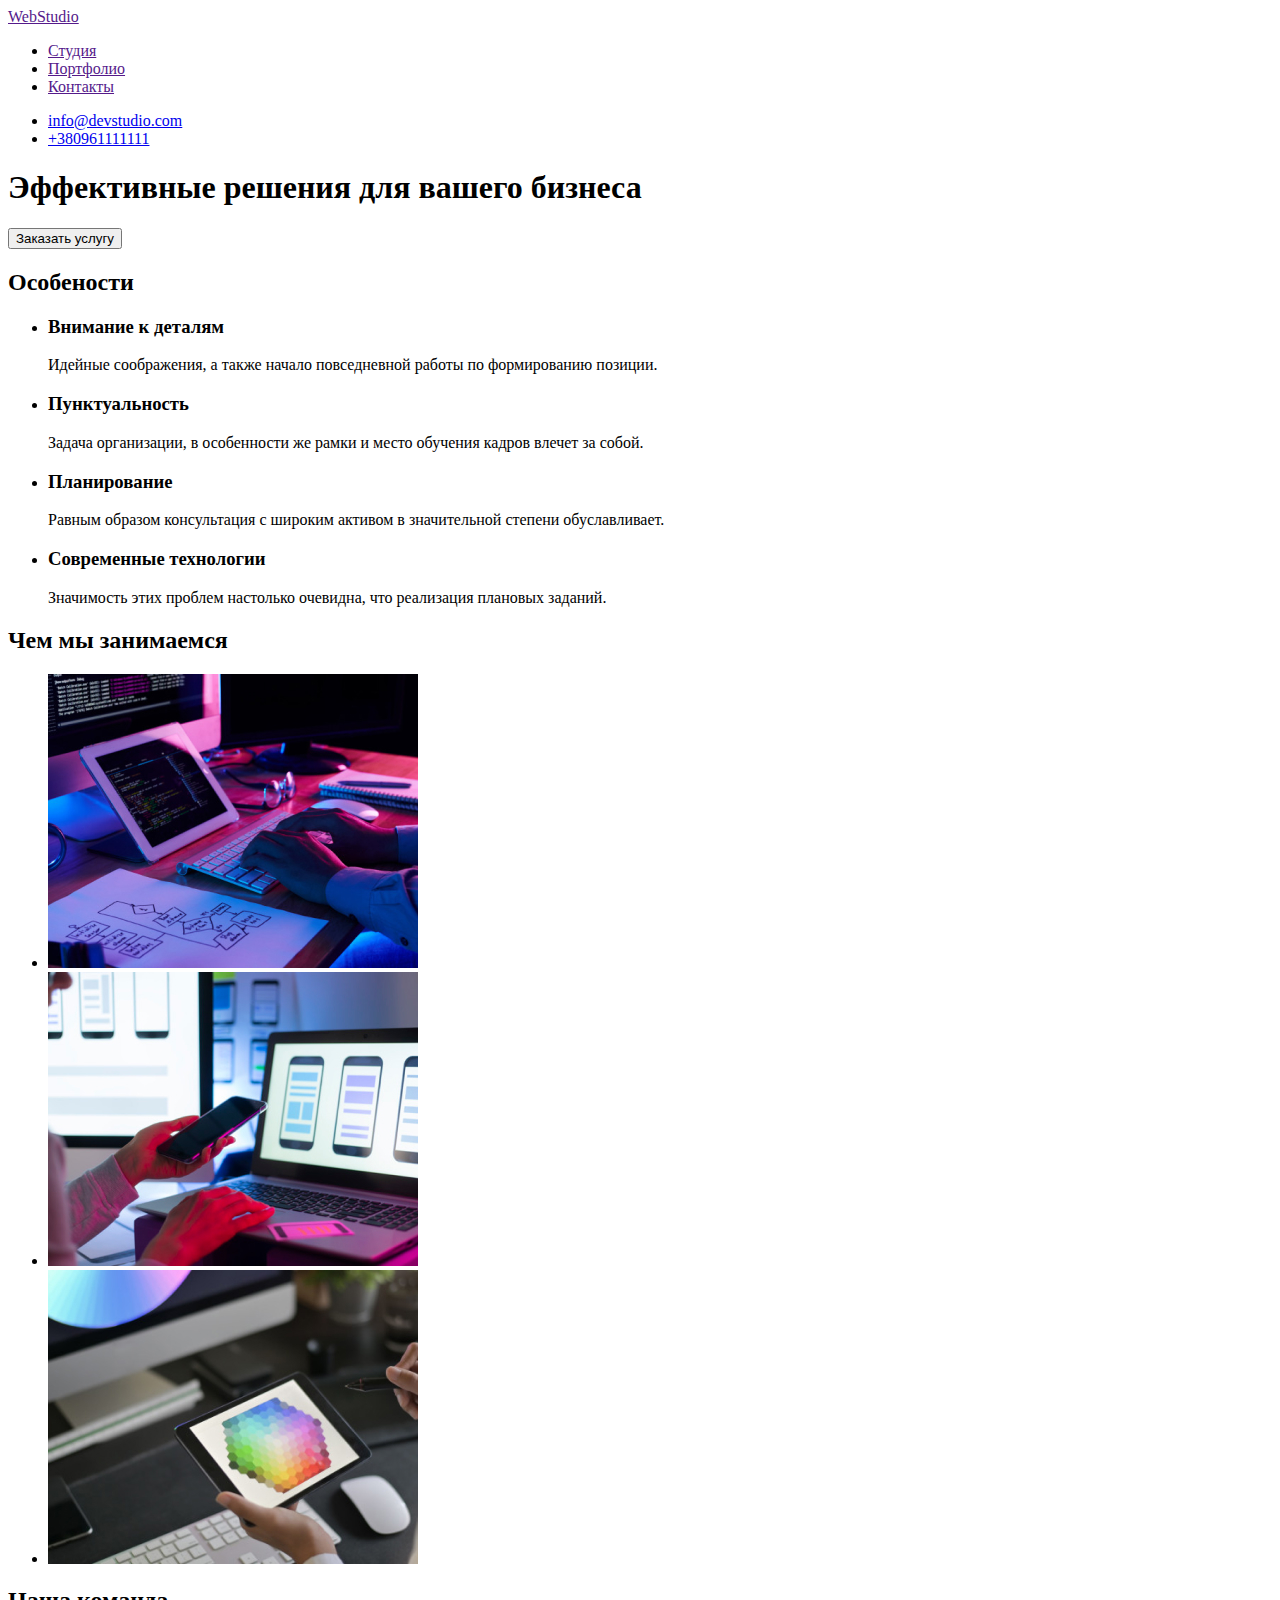
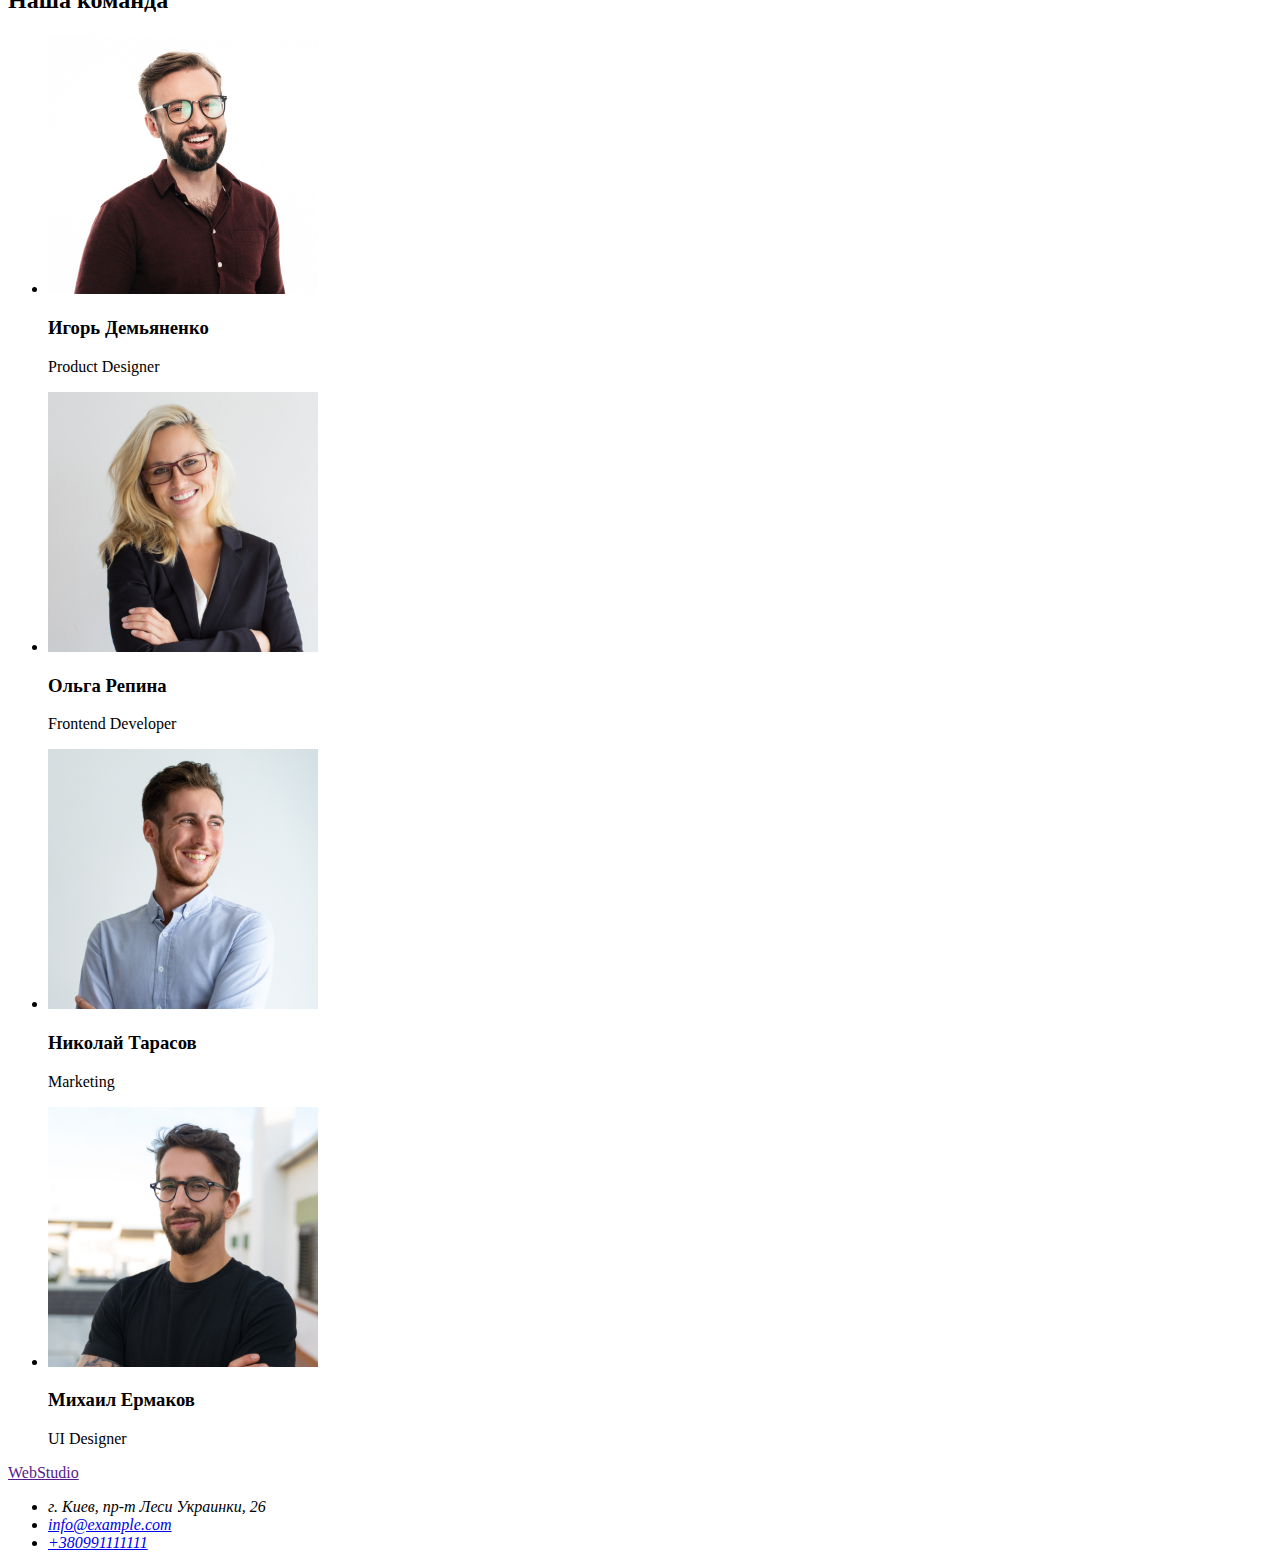
==== index.html @ f18579fb "Initial commit" ====
<!DOCTYPE html>
<html lang="ru">
  <head>
    <meta charset="UTF-8" />
    <meta http-equiv="X-UA-Compatible" content="IE=edge" />
    <meta name="viewport" content="width=device-width, initial-scale=1.0" />
    <title>Студия</title>
  </head>
  <body>
    <!-- Шапка страницы  -->
    <header>
      <nav>
        <a href="">WebStudio</a>
        <ul>
          <li><a href="">Студия</a></li>
          <li><a href="">Портфолио</a></li>
          <li><a href="">Контакты</a></li>
        </ul>
      </nav>
      <ul>
        <li><a href="mailto:info@devstudio.com">info@devstudio.com</a></li>
        <li><a href="tel:+380961111111">+380961111111</a></li>
      </ul>
    </header>

    <!-- Мейн -->
    <main>
      <!-- Блок герой -->

      <section>
        <h1>Эффективные решения для вашего бизнеса</h1>
        <button type="button">Заказать услугу</button>
      </section>

      <!-- Особенности -->
      <section>
        <h2>Особености</h2>
        <ul>
          <li>
            <h3>Внимание к деталям</h3>
            <p>
              Идейные соображения, а также начало повседневной работы по
              формированию позиции.
            </p>
          </li>
          <li>
            <h3>Пунктуальность</h3>
            <p>
              Задача организации, в особенности же рамки и место обучения кадров
              влечет за собой.
            </p>
          </li>
          <li>
            <h3>Планирование</h3>
            <p>
              Равным образом консультация с широким активом в значительной
              степени обуславливает.
            </p>
          </li>
          <li>
            <h3>Современные технологии</h3>
            <p>
              Значимость этих проблем настолько очевидна, что реализация
              плановых заданий.
            </p>
          </li>
        </ul>
      </section>

      <!-- Чем мы занимаемся -->
      <section>
        <h2>Чем мы занимаемся</h2>
        <ul>
          <li>
            <img
              src="./images/work1.jpg"
              alt="Работа за компьтером"
              width="370"
            />
          </li>
          <li>
            <img
              src="./images/work2.jpg"
              alt="Мобильный телефон в руке"
              width="370"
            />
          </li>
          <li>
            <img src="./images/work3.jpg" alt="Планшет в руке" width="370" />
          </li>
        </ul>
      </section>

      <!-- Наша команда -->
      <section>
        <h2>Наша команда</h2>
        <ul>
          <li>
            <img src="./images/imgИгорь.jpg" alt="Женщина" width="270" />
            <h3>Игорь Демьяненко</h3>
            <p>Product Designer</p>
          </li>
          <li>
            <img src="./images/imgОльга.jpg" alt="Женщина" width="270" />
            <h3>Ольга Репина</h3>
            <p>Frontend Developer</p>
          </li>
          <li>
            <img src="./images/imgНиколай.jpg" alt="Мужчина" width="270" />
            <h3>Николай Тарасов</h3>
            <p>Marketing</p>
          </li>
          <li>
            <img src="./images/imgМихаил.jpg" alt="Мужчина" width="270" />
            <h3>Михаил Ермаков</h3>
            <p>UI Designer</p>
          </li>
        </ul>
      </section>
    </main>

    <!-- Футер -->
    <footer>
      <a href="">WebStudio</a>
      <address>
        <ul>
          <li>г. Киев, пр-т Леси Украинки, 26</li>
          <li><a href="mailto:info@example.com">info@example.com</a></li>
          <li><a href="tel:+38099111111">+380991111111</a></li>
        </ul>
      </address>
    </footer>
  </body>
</html>
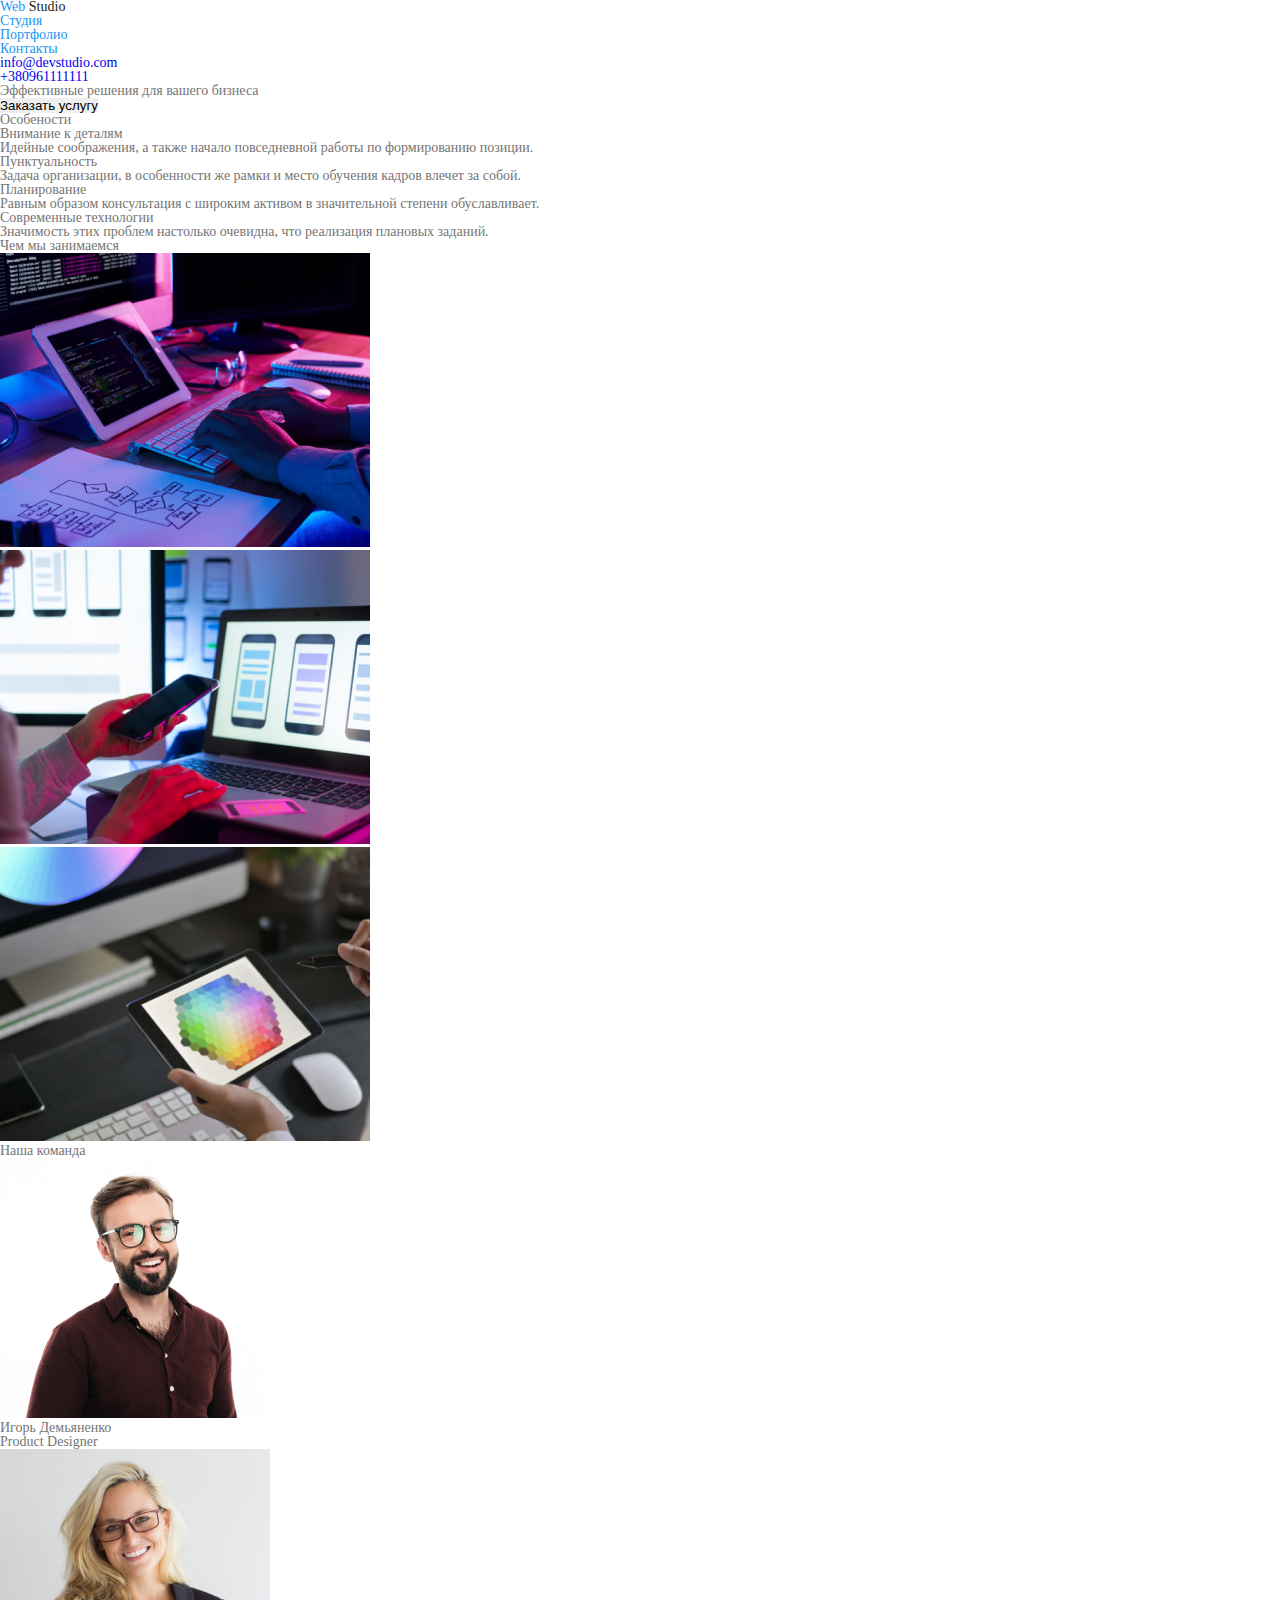
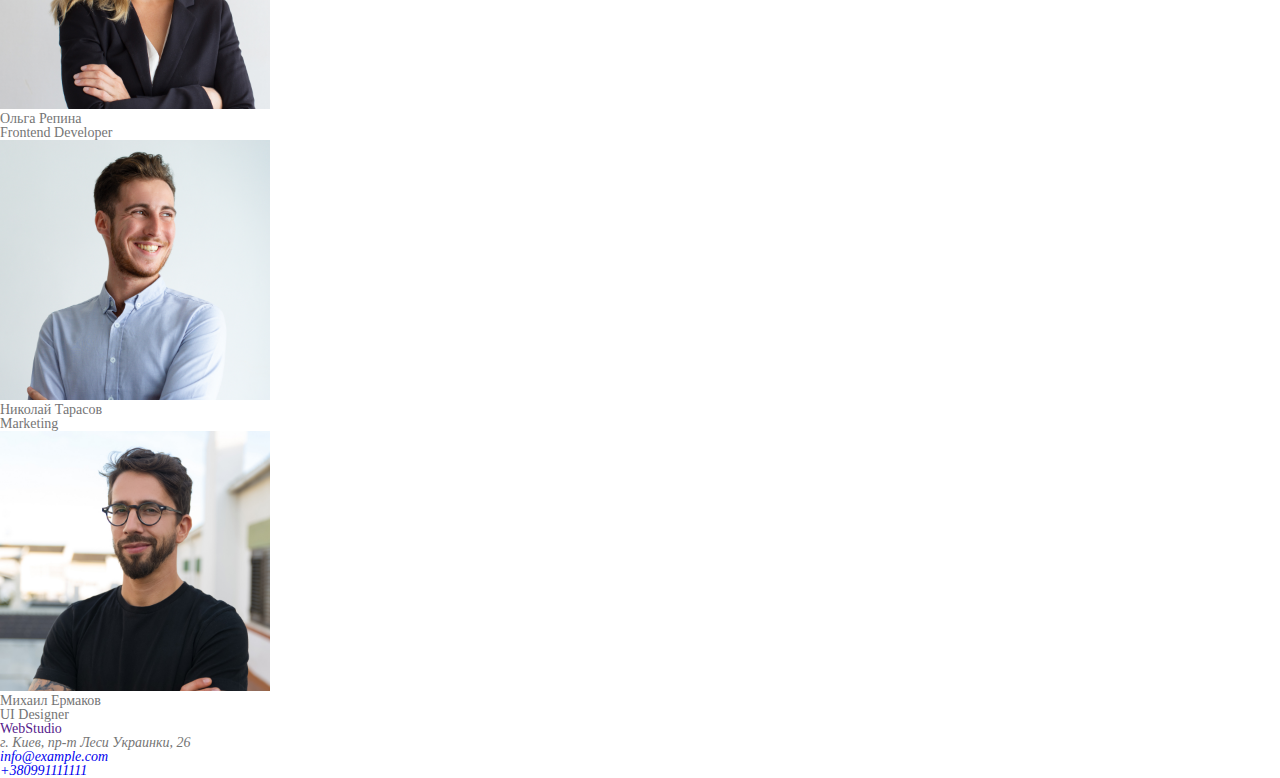
==== commit c3b38462: "satting css style" ====
--- a/index.html
+++ b/index.html
@@ -5,19 +5,20 @@
     <meta http-equiv="X-UA-Compatible" content="IE=edge" />
     <meta name="viewport" content="width=device-width, initial-scale=1.0" />
     <title>Студия</title>
+    <link rel="stylesheet" href="./css/styles.css" />
   </head>
   <body>
     <!-- Шапка страницы  -->
     <header>
       <nav>
-        <a href="">WebStudio</a>
-        <ul>
+        <a href="" class="logo">Web <span class="logo-studio">Studio</span></a>
+        <ul class="site-nav list">
           <li><a href="">Студия</a></li>
-          <li><a href="">Портфолио</a></li>
-          <li><a href="">Контакты</a></li>
+          <li><a href="" class="link">Портфолио</a></li>
+          <li><a href="" class="link">Контакты</a></li>
         </ul>
       </nav>
-      <ul>
+      <ul class="auth-nav">
         <li><a href="mailto:info@devstudio.com">info@devstudio.com</a></li>
         <li><a href="tel:+380961111111">+380961111111</a></li>
       </ul>
--- a/css/styles.css
+++ b/css/styles.css
@@ -0,0 +1,68 @@
+/* цвет остновного текста #212121 */
+
+/* цвет вторичного текста rgba(117, 117, 117, 1) */
+
+/* акцент rgba(33, 150, 243, 1) */
+
+/* цвет контактов в футере rgba(255, 255, 255, 0.6) */
+
+
+/* Satting */
+:root{
+    --primery-text-color: rgba(117, 117, 117, 1);
+    --title-text-color: rgba(33, 33, 33, 1);
+    --accent-color: rgba(33, 150, 243, 1);
+    --footer-contact-color: rgba(255, 255, 255, 0.6);
+    --page-color: #ffffff;
+}
+
+* {
+    padding: 0;
+    margin: 0;
+    border: 0;
+}
+
+*,*::before,*::after {
+    -moz-box-sizing: border-box;
+    -webkit-box-sizing: border-box;
+    box-sizing: border-box;
+}
+
+:focus,:active{outline: none;}
+a:focus,a:active{outline: none;}
+
+nav,footer,header,aside{display: block;}
+html,body{
+    height: 100%;
+    width: 100%;
+    font-size: 100%;
+    line-height: 1;
+    font-size: 14px;
+}
+a,a:visited{text-decoration: none;}
+a:hover{text-decoration-style: none;}
+ul li{list-style: none;}
+
+h1,h2,h3,h4,h5,h6{font-size: inherit;font-weight: 400;}
+
+
+
+
+body {
+    background-repeat: #ffffff;
+    color: rgba(117, 117, 117, 1);
+}
+
+
+/* Site nav  */
+
+.logo {
+    color: rgba(33, 150, 243, 1);
+}
+.logo-studio {
+    color: #212121;;
+}
+
+.site-nav a {
+    color: var(--accent-color);
+}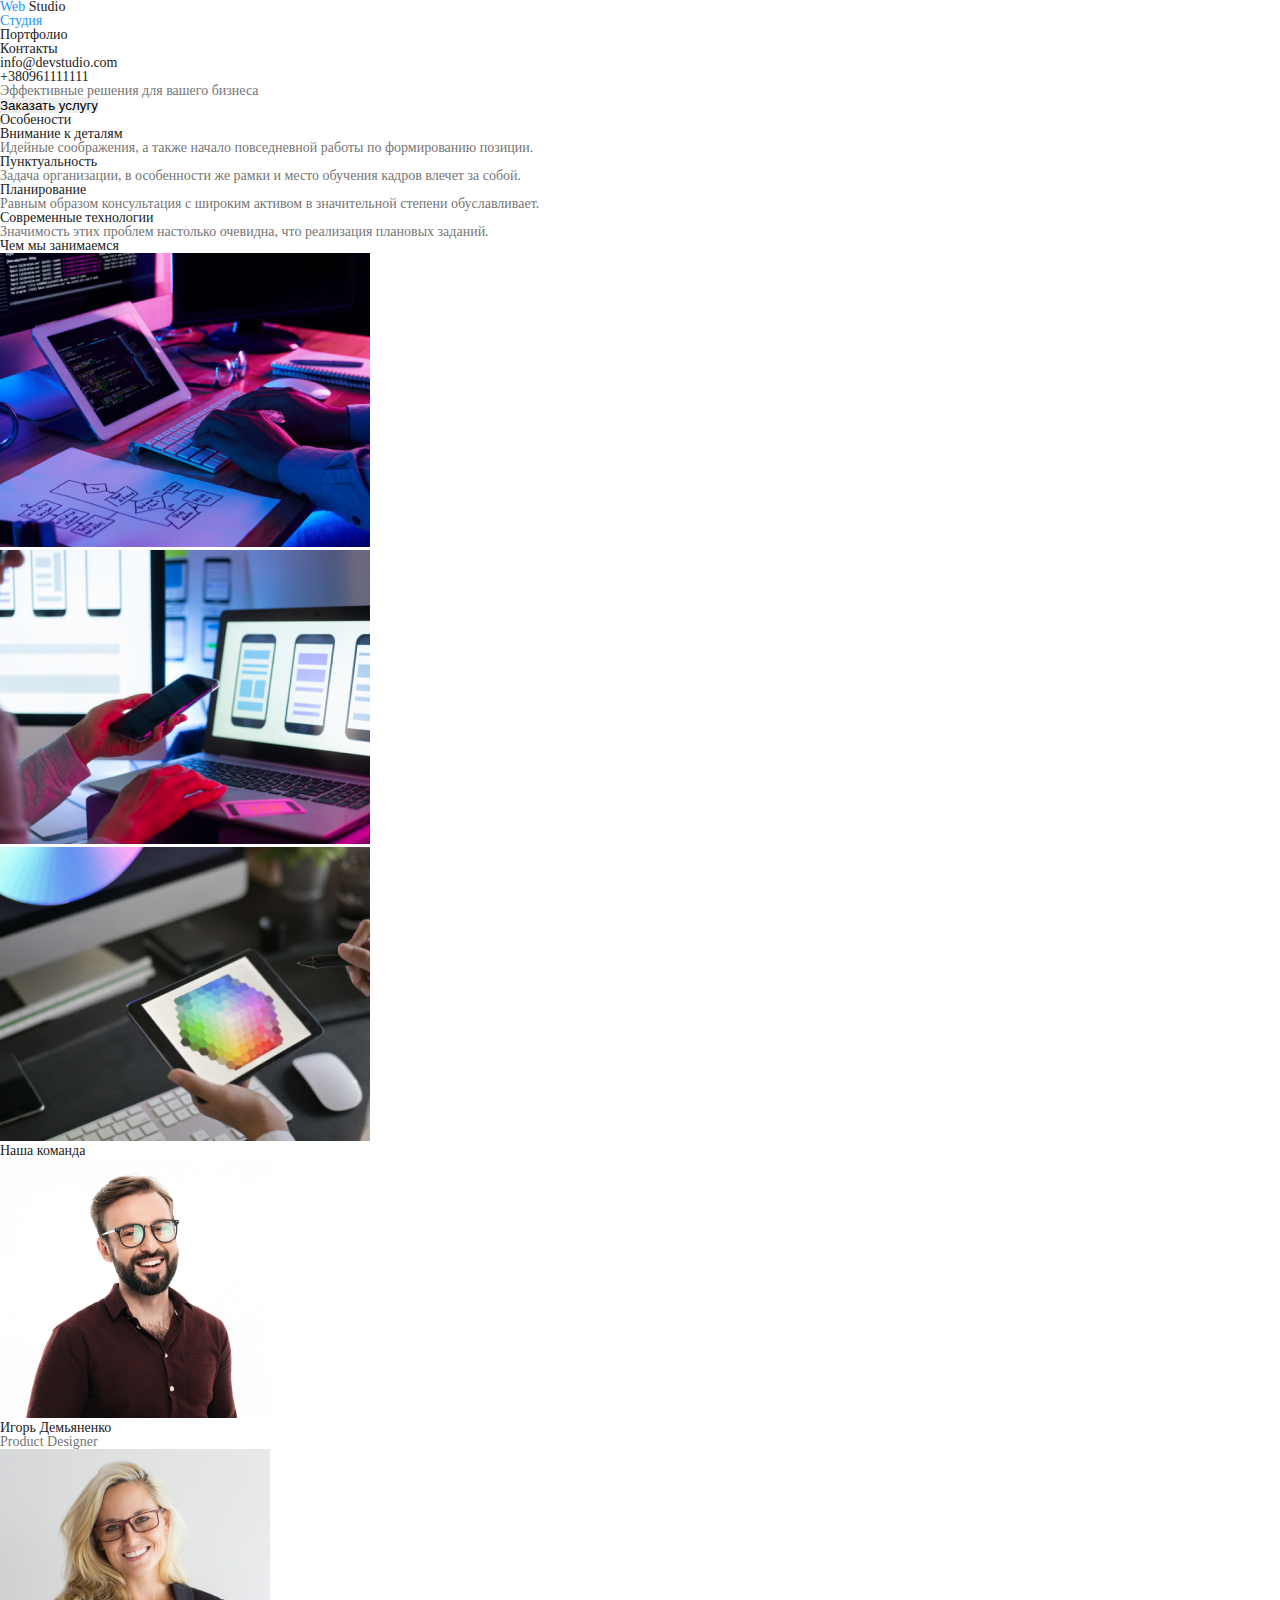
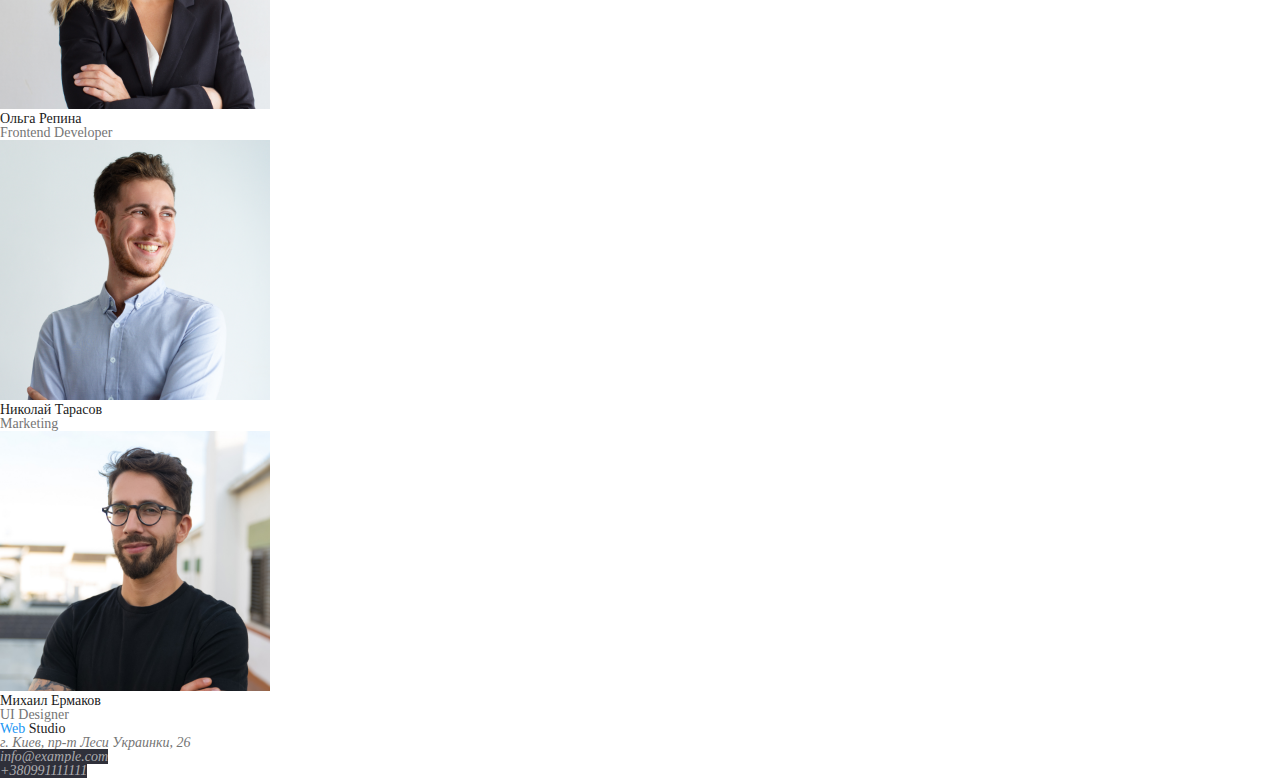
==== commit ce4f4e7b: "add css and portfolio.html" ====
--- a/index.html
+++ b/index.html
@@ -11,9 +11,9 @@
     <!-- Шапка страницы  -->
     <header>
       <nav>
-        <a href="" class="logo">Web <span class="logo-studio">Studio</span></a>
-        <ul class="site-nav list">
-          <li><a href="">Студия</a></li>
+        <a href="./index.html" class="logo">Web <span class="logo-studio">Studio</span></a>
+        <ul class="site-nav">
+          <li><a href="" class="link current" >Студия</a></li>
           <li><a href="" class="link">Портфолио</a></li>
           <li><a href="" class="link">Контакты</a></li>
         </ul>
@@ -28,38 +28,38 @@
     <main>
       <!-- Блок герой -->
 
-      <section>
-        <h1>Эффективные решения для вашего бизнеса</h1>
-        <button type="button">Заказать услугу</button>
+      <section class="hero">
+        <h1 class="hero-title">Эффективные решения для вашего бизнеса</h1>
+        <button type="button" >Заказать услугу</button>
       </section>
 
       <!-- Особенности -->
-      <section>
-        <h2>Особености</h2>
+      <section class="section">
+        <h2 class="section-title">Особености</h2>
         <ul>
           <li>
-            <h3>Внимание к деталям</h3>
+            <h3 class="section-title">Внимание к деталям</h3>
             <p>
               Идейные соображения, а также начало повседневной работы по
               формированию позиции.
             </p>
           </li>
           <li>
-            <h3>Пунктуальность</h3>
+            <h3 class="section-title">Пунктуальность</h3>
             <p>
               Задача организации, в особенности же рамки и место обучения кадров
               влечет за собой.
             </p>
           </li>
           <li>
-            <h3>Планирование</h3>
+            <h3 class="section-title">Планирование</h3>
             <p>
               Равным образом консультация с широким активом в значительной
               степени обуславливает.
             </p>
           </li>
           <li>
-            <h3>Современные технологии</h3>
+            <h3 class="section-title">Современные технологии</h3>
             <p>
               Значимость этих проблем настолько очевидна, что реализация
               плановых заданий.
@@ -69,8 +69,8 @@
       </section>
 
       <!-- Чем мы занимаемся -->
-      <section>
-        <h2>Чем мы занимаемся</h2>
+      <section class="section">
+        <h2 class="section-title">Чем мы занимаемся</h2>
         <ul>
           <li>
             <img
@@ -93,28 +93,28 @@
       </section>
 
       <!-- Наша команда -->
-      <section>
-        <h2>Наша команда</h2>
+      <section class="section">
+        <h2 class="section-title">Наша команда</h2>
         <ul>
           <li>
             <img src="./images/imgИгорь.jpg" alt="Женщина" width="270" />
-            <h3>Игорь Демьяненко</h3>
-            <p>Product Designer</p>
+            <h3 class="name">Игорь Демьяненко</h3>
+            <p class="position">Product Designer</p>
           </li>
           <li>
             <img src="./images/imgОльга.jpg" alt="Женщина" width="270" />
-            <h3>Ольга Репина</h3>
-            <p>Frontend Developer</p>
+            <h3 class="name">Ольга Репина</h3>
+            <p class="position">Frontend Developer</p>
           </li>
           <li>
             <img src="./images/imgНиколай.jpg" alt="Мужчина" width="270" />
-            <h3>Николай Тарасов</h3>
-            <p>Marketing</p>
+            <h3 class="name">Николай Тарасов</h3>
+            <p class="position">Marketing</p>
           </li>
           <li>
             <img src="./images/imgМихаил.jpg" alt="Мужчина" width="270" />
-            <h3>Михаил Ермаков</h3>
-            <p>UI Designer</p>
+            <h3 class="name">Михаил Ермаков</h3>
+            <p class="position">UI Designer</p>
           </li>
         </ul>
       </section>
@@ -122,12 +122,12 @@
 
     <!-- Футер -->
     <footer>
-      <a href="">WebStudio</a>
+      <a href="./index.html" class="logo">Web <span class="logo-studio">Studio</span></a>
       <address>
         <ul>
-          <li>г. Киев, пр-т Леси Украинки, 26</li>
-          <li><a href="mailto:info@example.com">info@example.com</a></li>
-          <li><a href="tel:+38099111111">+380991111111</a></li>
+          <li class="address">г. Киев, пр-т Леси Украинки, 26</li>
+          <li><a href="mailto:info@example.com" class="contacts">info@example.com</a></li>
+          <li><a href="tel:+38099111111" class="contacts">+380991111111</a></li>
         </ul>
       </address>
     </footer>
--- a/css/styles.css
+++ b/css/styles.css
@@ -13,6 +13,7 @@
     --title-text-color: rgba(33, 33, 33, 1);
     --accent-color: rgba(33, 150, 243, 1);
     --footer-contact-color: rgba(255, 255, 255, 0.6);
+    --hero-color: rgba(255, 255, 255, 1)
     --page-color: #ffffff;
 }
 
@@ -52,9 +53,8 @@
     background-repeat: #ffffff;
     color: rgba(117, 117, 117, 1);
 }
-
-
-/* Site nav  */
+/* --------------------------------------------------  */
+/* Header */
 
 .logo {
     color: rgba(33, 150, 243, 1);
@@ -63,6 +63,62 @@
     color: #212121;;
 }
 
-.site-nav a {
+/* Site nav  */
+.site-nav .link {
+    color: var(--title-text-color);
+}
+.site-nav .link:hover,
+.site-nav .link:focus {
     color: var(--accent-color);
+}
+.site-nav .link.current{
+color: var(--accent-color);
+}
+
+.auth-nav a{
+color: var(--title-text-color);
+}
+
+.auth-nav a:hover,
+.auth-nav a:focus{
+    color: var(--accent-color);
+    }
+/* --------------------------------------------------  */
+    
+
+
+/* Main  */
+ /* hero  */
+.hero-title{
+        color: var(--hero-color);
+    }
+.button{
+    color: #ffffff;
+    background-color: var(--accent-color);
+}
+    
+/* section  */
+ .section-title {
+        color: var(--title-text-color);
+    }
+
+    /* наша команда  */
+
+.name{
+        color: var(--title-text-color);
+    }
+.position{
+     color: var(--primery-text-color);
+        }
+
+    
+  /* --------------------------------------------- */
+  /* footer  */
+
+.address{
+    color: var(--hero-color);
+}
+.contacts{
+    color: var(--footer-contact-color);
+    background-color: rgba(47, 48, 58, 1);
 }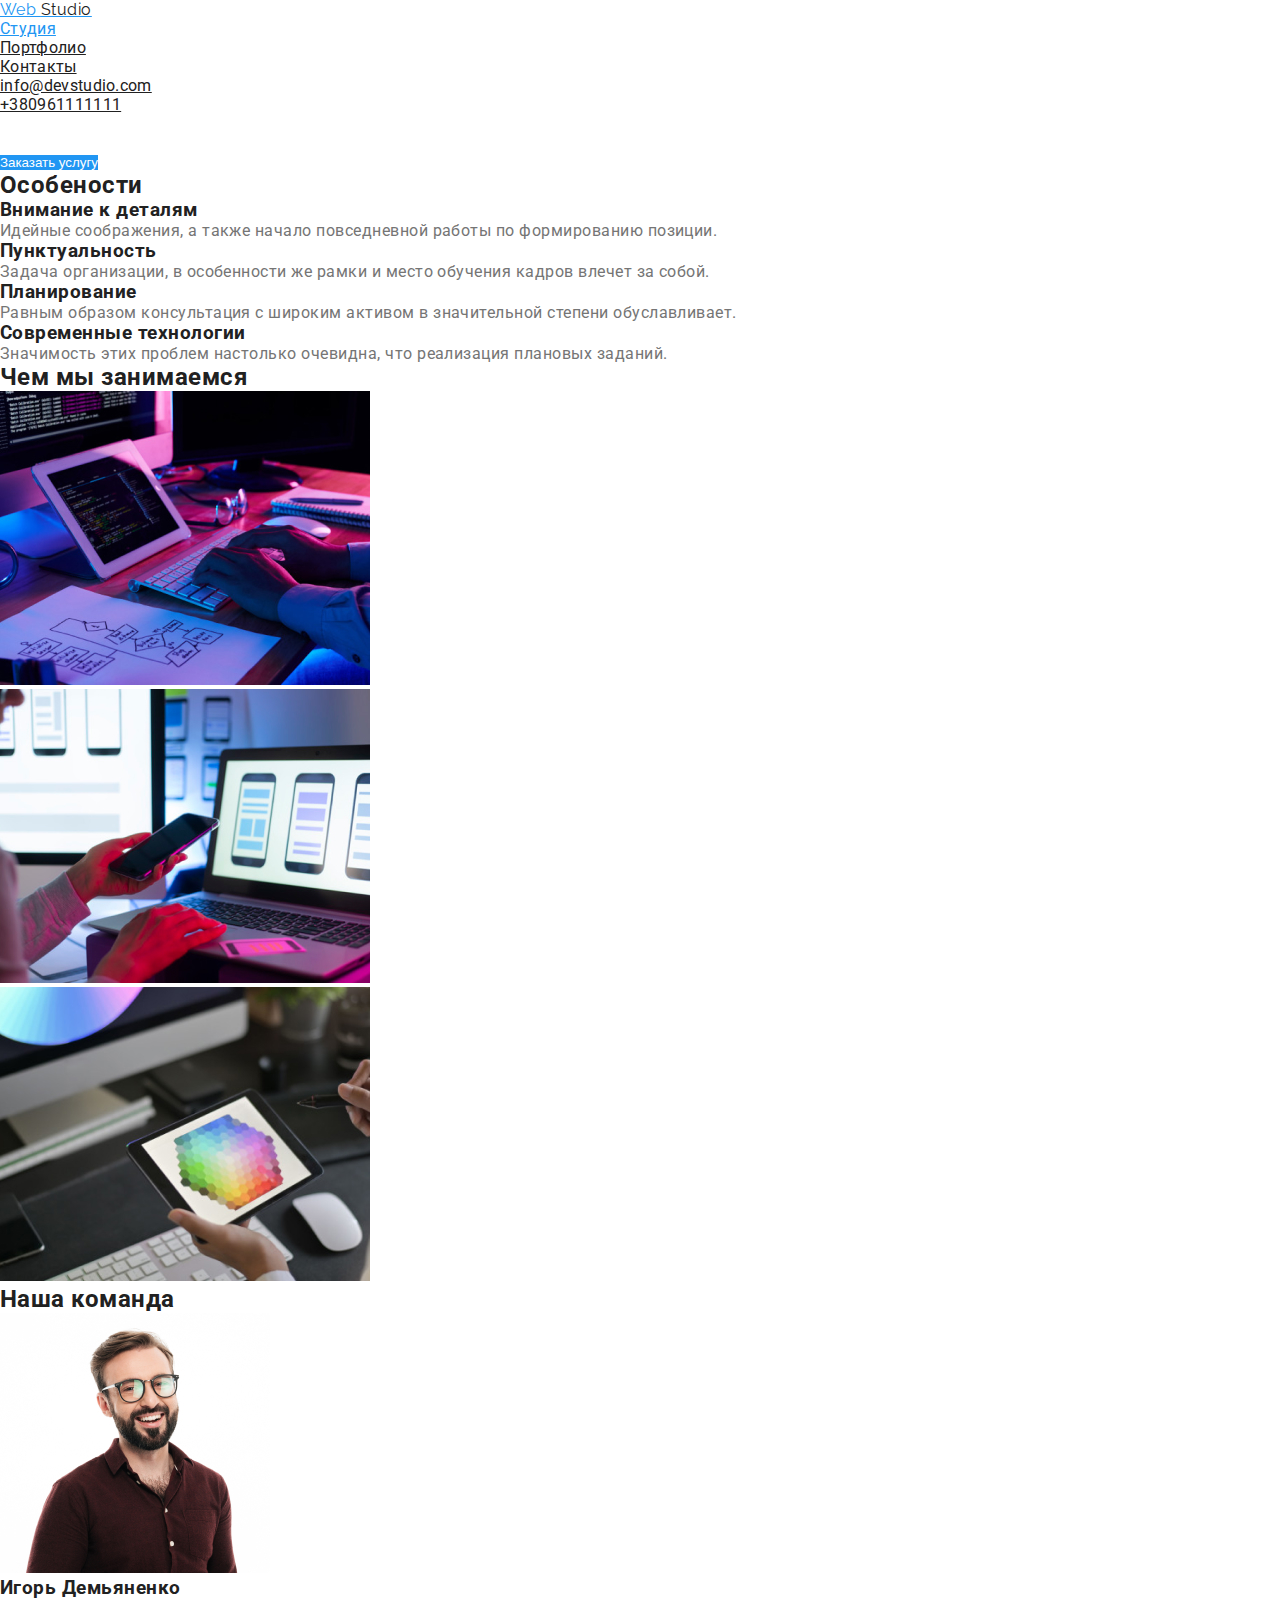
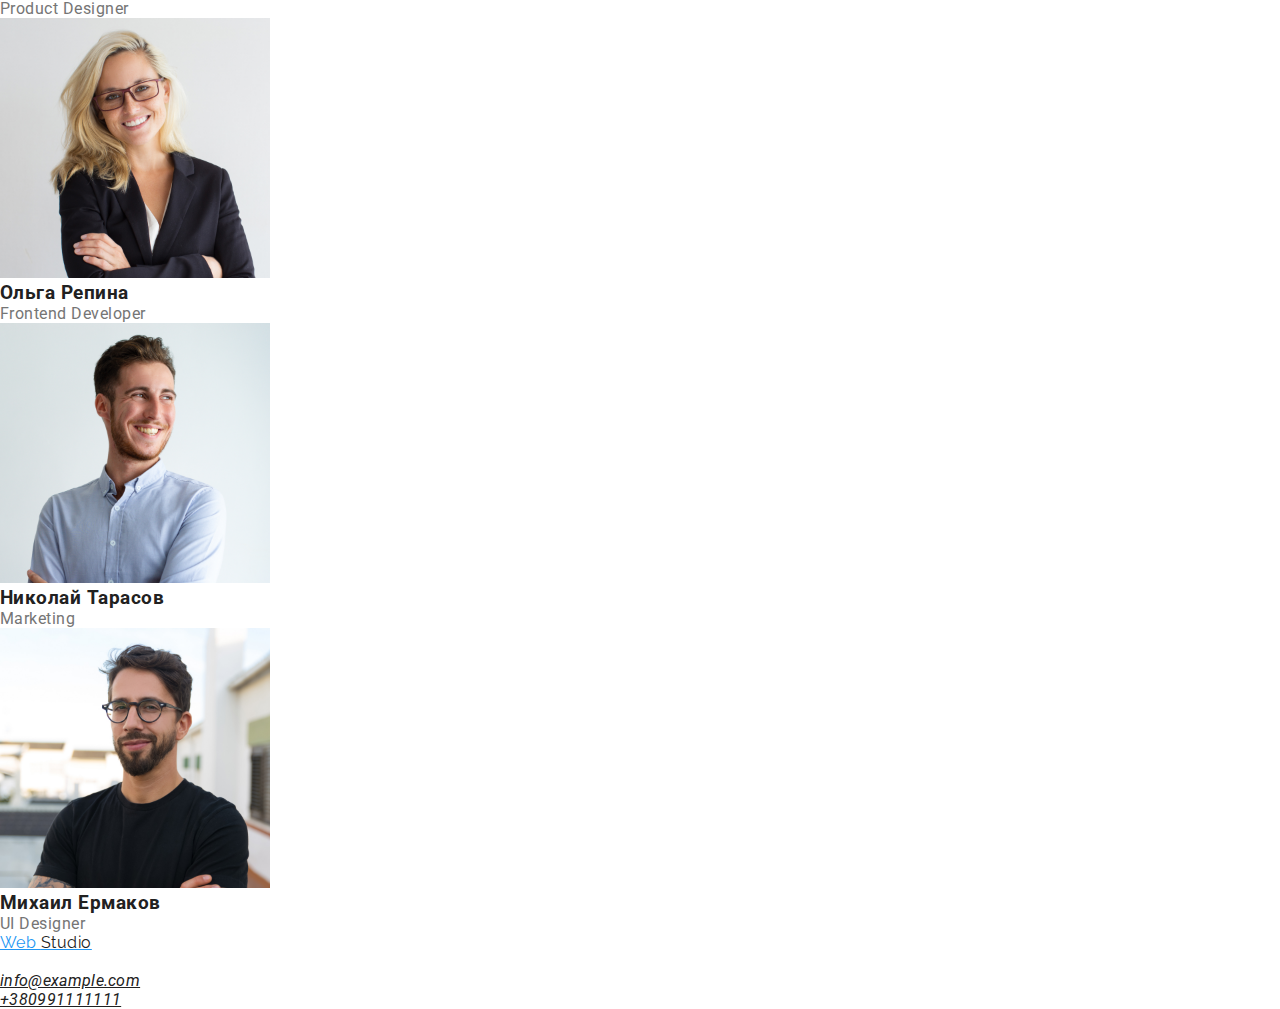
==== commit b078a507: "add portfolio and css (just  colors)" ====
--- a/index.html
+++ b/index.html
@@ -5,6 +5,12 @@
     <meta http-equiv="X-UA-Compatible" content="IE=edge" />
     <meta name="viewport" content="width=device-width, initial-scale=1.0" />
     <title>Студия</title>
+    <link rel="preconnect" href="https://fonts.googleapis.com" />
+    <link rel="preconnect" href="https://fonts.gstatic.com" crossorigin />
+    <link
+      href="https://fonts.googleapis.com/css2?family=Raleway:wght@700&family=Roboto:wght@400;500;700;900&display=swap"
+      rel="stylesheet"
+    />
     <link rel="stylesheet" href="./css/styles.css" />
   </head>
   <body>
@@ -13,8 +19,8 @@
       <nav>
         <a href="./index.html" class="logo">Web <span class="logo-studio">Studio</span></a>
         <ul class="site-nav">
-          <li><a href="" class="link current" >Студия</a></li>
-          <li><a href="" class="link">Портфолио</a></li>
+          <li><a href="./index.html" class="link current">Студия</a></li>
+          <li><a href="./portfolio.html" class="link">Портфолио</a></li>
           <li><a href="" class="link">Контакты</a></li>
         </ul>
       </nav>
@@ -30,61 +36,49 @@
 
       <section class="hero">
         <h1 class="hero-title">Эффективные решения для вашего бизнеса</h1>
-        <button type="button" >Заказать услугу</button>
+        <button type="button">Заказать услугу</button>
       </section>
 
       <!-- Особенности -->
-      <section class="section">
-        <h2 class="section-title">Особености</h2>
+      <section class="features">
+        <h2>Особености</h2>
         <ul>
           <li>
-            <h3 class="section-title">Внимание к деталям</h3>
-            <p>
-              Идейные соображения, а также начало повседневной работы по
-              формированию позиции.
+            <h3 class="features-title">Внимание к деталям</h3>
+            <p class="features-content">
+              Идейные соображения, а также начало повседневной работы по формированию позиции.
             </p>
           </li>
           <li>
-            <h3 class="section-title">Пунктуальность</h3>
-            <p>
-              Задача организации, в особенности же рамки и место обучения кадров
-              влечет за собой.
+            <h3 class="features-title">Пунктуальность</h3>
+            <p class="features-content">
+              Задача организации, в особенности же рамки и место обучения кадров влечет за собой.
             </p>
           </li>
           <li>
-            <h3 class="section-title">Планирование</h3>
-            <p>
-              Равным образом консультация с широким активом в значительной
-              степени обуславливает.
+            <h3 class="features-title">Планирование</h3>
+            <p class="features-content">
+              Равным образом консультация с широким активом в значительной степени обуславливает.
             </p>
           </li>
           <li>
-            <h3 class="section-title">Современные технологии</h3>
-            <p>
-              Значимость этих проблем настолько очевидна, что реализация
-              плановых заданий.
+            <h3 class="features-title">Современные технологии</h3>
+            <p class="features-content">
+              Значимость этих проблем настолько очевидна, что реализация плановых заданий.
             </p>
           </li>
         </ul>
       </section>
 
       <!-- Чем мы занимаемся -->
-      <section class="section">
-        <h2 class="section-title">Чем мы занимаемся</h2>
+      <section class="work">
+        <h2 class="work-title">Чем мы занимаемся</h2>
         <ul>
           <li>
-            <img
-              src="./images/work1.jpg"
-              alt="Работа за компьтером"
-              width="370"
-            />
+            <img src="./images/work1.jpg" alt="Работа за компьтером" width="370" />
           </li>
           <li>
-            <img
-              src="./images/work2.jpg"
-              alt="Мобильный телефон в руке"
-              width="370"
-            />
+            <img src="./images/work2.jpg" alt="Мобильный телефон в руке" width="370" />
           </li>
           <li>
             <img src="./images/work3.jpg" alt="Планшет в руке" width="370" />
@@ -93,28 +87,28 @@
       </section>
 
       <!-- Наша команда -->
-      <section class="section">
-        <h2 class="section-title">Наша команда</h2>
+      <section class="team">
+        <h2 class="team-title">Наша команда</h2>
         <ul>
           <li>
             <img src="./images/imgИгорь.jpg" alt="Женщина" width="270" />
-            <h3 class="name">Игорь Демьяненко</h3>
-            <p class="position">Product Designer</p>
+            <h3 class="team-name">Игорь Демьяненко</h3>
+            <p class="team-position">Product Designer</p>
           </li>
           <li>
             <img src="./images/imgОльга.jpg" alt="Женщина" width="270" />
-            <h3 class="name">Ольга Репина</h3>
-            <p class="position">Frontend Developer</p>
+            <h3 class="team-name">Ольга Репина</h3>
+            <p class="team-position">Frontend Developer</p>
           </li>
           <li>
             <img src="./images/imgНиколай.jpg" alt="Мужчина" width="270" />
-            <h3 class="name">Николай Тарасов</h3>
-            <p class="position">Marketing</p>
+            <h3 class="team-name">Николай Тарасов</h3>
+            <p class="team-position">Marketing</p>
           </li>
           <li>
             <img src="./images/imgМихаил.jpg" alt="Мужчина" width="270" />
-            <h3 class="name">Михаил Ермаков</h3>
-            <p class="position">UI Designer</p>
+            <h3 class="team-name">Михаил Ермаков</h3>
+            <p class="team-position">UI Designer</p>
           </li>
         </ul>
       </section>
@@ -126,8 +120,10 @@
       <address>
         <ul>
           <li class="address">г. Киев, пр-т Леси Украинки, 26</li>
-          <li><a href="mailto:info@example.com" class="contacts">info@example.com</a></li>
-          <li><a href="tel:+38099111111" class="contacts">+380991111111</a></li>
+          <li class="auth-nav">
+            <a href="mailto:info@example.com" class="contacts">info@example.com</a>
+          </li>
+          <li class="auth-nav"><a href="tel:+38099111111" class="contacts">+380991111111</a></li>
         </ul>
       </address>
     </footer>
--- a/css/styles.css
+++ b/css/styles.css
@@ -13,7 +13,8 @@
     --title-text-color: rgba(33, 33, 33, 1);
     --accent-color: rgba(33, 150, 243, 1);
     --footer-contact-color: rgba(255, 255, 255, 0.6);
-    --hero-color: rgba(255, 255, 255, 1)
+    --hero-color: rgba(255, 255, 255, 1);
+    --batton-portfolio: rgba(245, 244, 250, 1);
     --page-color: #ffffff;
 }
 
@@ -23,12 +24,6 @@
     border: 0;
 }
 
-*,*::before,*::after {
-    -moz-box-sizing: border-box;
-    -webkit-box-sizing: border-box;
-    box-sizing: border-box;
-}
-
 :focus,:active{outline: none;}
 a:focus,a:active{outline: none;}
 
@@ -36,36 +31,31 @@
 html,body{
     height: 100%;
     width: 100%;
-    font-size: 100%;
-    line-height: 1;
-    font-size: 14px;
 }
-a,a:visited{text-decoration: none;}
-a:hover{text-decoration-style: none;}
 ul li{list-style: none;}
-
-h1,h2,h3,h4,h5,h6{font-size: inherit;font-weight: 400;}
-
-
 
 
 body {
-    background-repeat: #ffffff;
-    color: rgba(117, 117, 117, 1);
+    background-repeat: var(--page-color);
+    color: var(--primery-text-color);
+    font-family: Roboto,sans-serif;
+    letter-spacing: 0.03em;
 }
 /* --------------------------------------------------  */
 /* Header */
 
 .logo {
-    color: rgba(33, 150, 243, 1);
+    color: var(--accent-color);
+    font-family: Raleway,sans-serif;
 }
 .logo-studio {
-    color: #212121;;
+    color: var(--title-text-color);
 }
 
 /* Site nav  */
 .site-nav .link {
     color: var(--title-text-color);
+    letter-spacing: 0.02em;
 }
 .site-nav .link:hover,
 .site-nav .link:focus {
@@ -77,6 +67,7 @@
 
 .auth-nav a{
 color: var(--title-text-color);
+letter-spacing: 0.02em;
 }
 
 .auth-nav a:hover,
@@ -86,39 +77,43 @@
 /* --------------------------------------------------  */
     
 
-
-/* Main  */
+/* main  */
  /* hero  */
 .hero-title{
         color: var(--hero-color);
     }
-.button{
-    color: #ffffff;
+button{
+    color: var(--hero-color);
     background-color: var(--accent-color);
 }
+
+h2,
+h3,
+h4 {
+    color: var(--title-text-color);
+}
+/* Особености  */
+
+.features-content{
     
-/* section  */
- .section-title {
-        color: var(--title-text-color);
-    }
+}
 
-    /* наша команда  */
 
-.name{
-        color: var(--title-text-color);
-    }
-.position{
-     color: var(--primery-text-color);
-        }
-
-    
-  /* --------------------------------------------- */
+/* --------------------------------------------- */
   /* footer  */
 
 .address{
     color: var(--hero-color);
 }
-.contacts{
-    color: var(--footer-contact-color);
-    background-color: rgba(47, 48, 58, 1);
-}+
+/* main-pertfolio  */
+.btn{
+    background-color: var(--batton-portfolio);
+}
+.btn:hover,
+.btn:focus {
+    background-color: var(--accent-color);
+}
+.auth-nav a {
+    color: var(--title-text-color);
+}
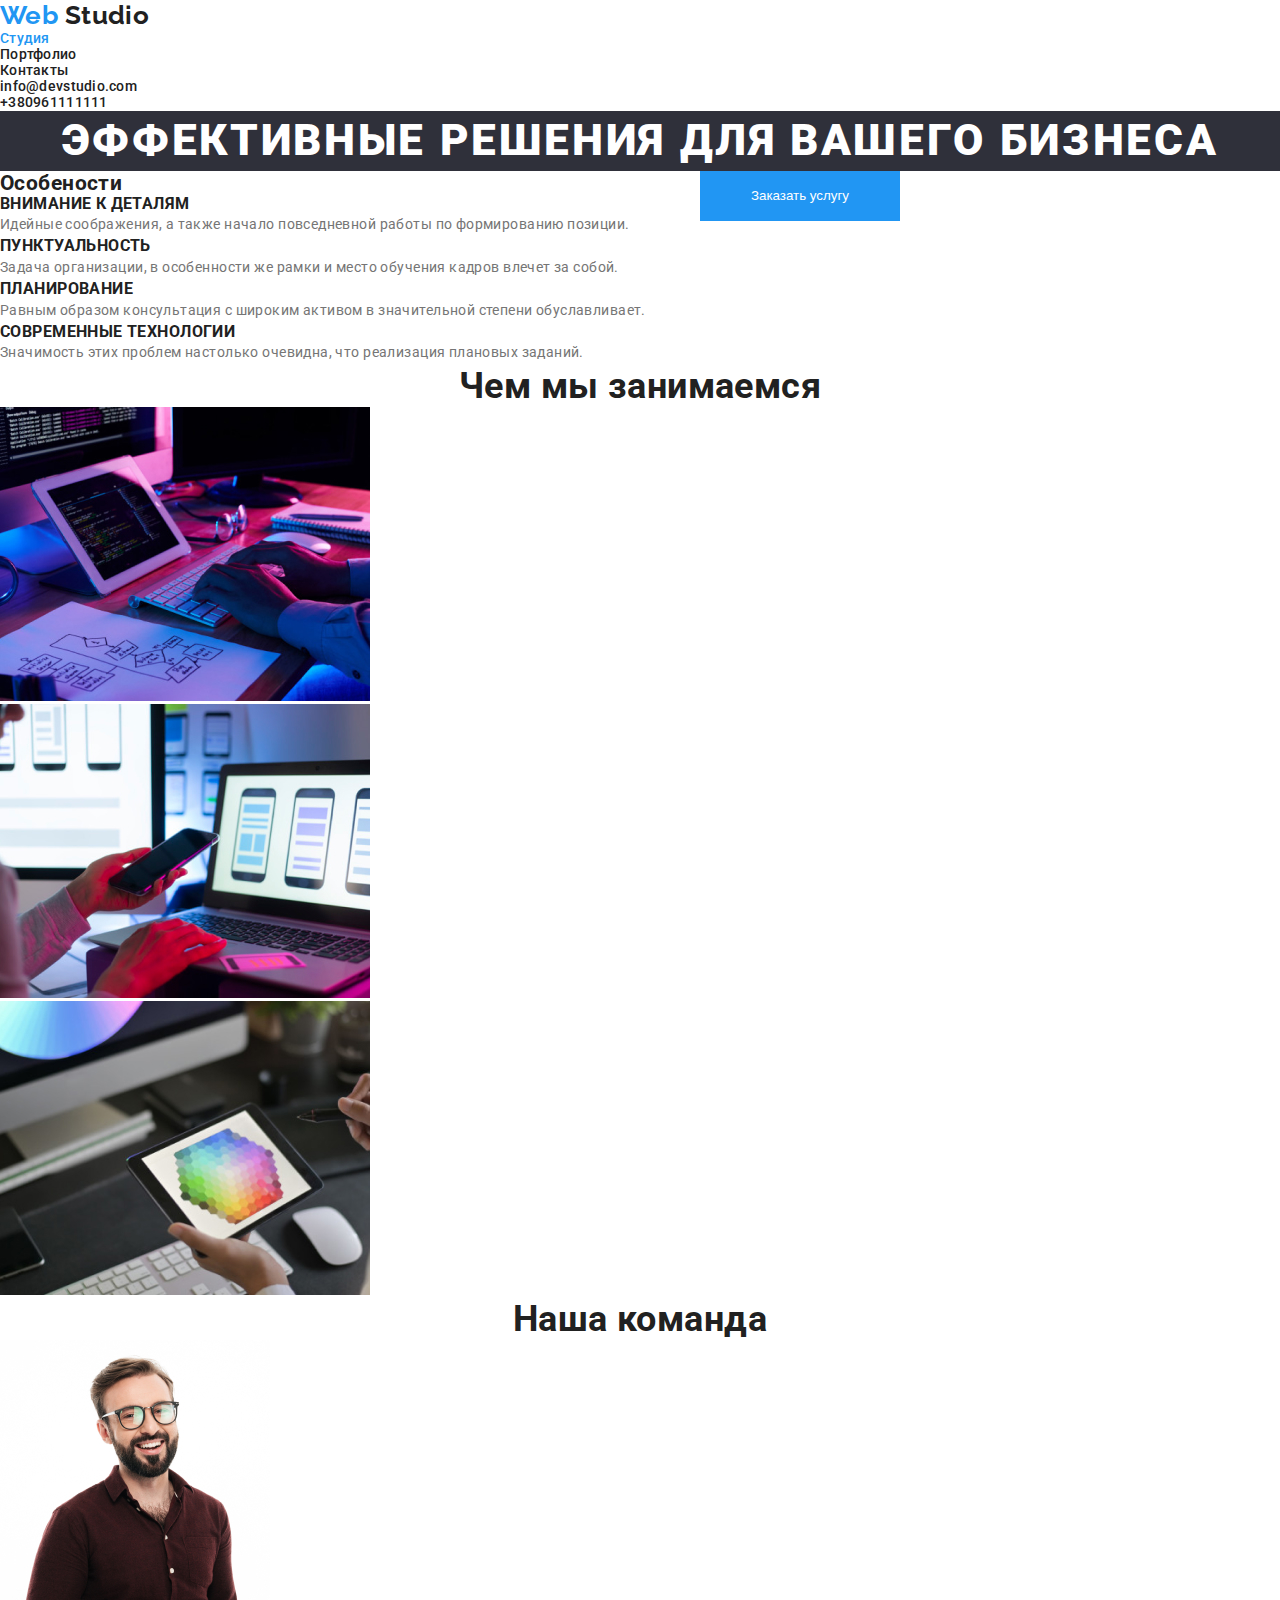
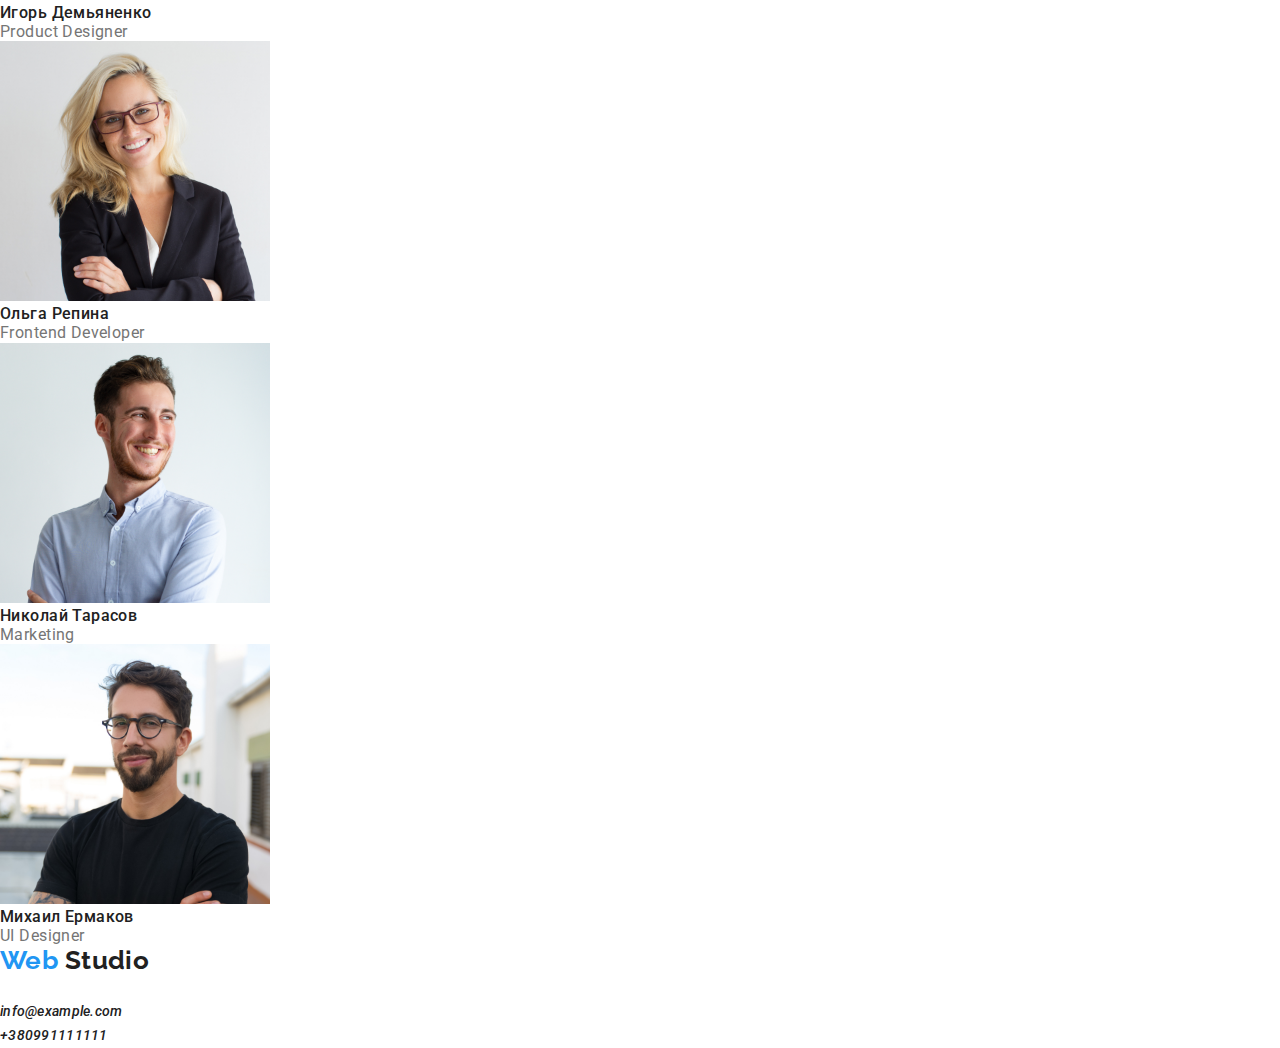
==== commit 2189c723: "first time hw2" ====
--- a/index.html
+++ b/index.html
@@ -36,7 +36,7 @@
 
       <section class="hero">
         <h1 class="hero-title">Эффективные решения для вашего бизнеса</h1>
-        <button type="button">Заказать услугу</button>
+        <button class="button" type="button">Заказать услугу</button>
       </section>
 
       <!-- Особенности -->
@@ -85,7 +85,6 @@
           </li>
         </ul>
       </section>
-
       <!-- Наша команда -->
       <section class="team">
         <h2 class="team-title">Наша команда</h2>
--- a/css/styles.css
+++ b/css/styles.css
@@ -26,6 +26,7 @@
 
 :focus,:active{outline: none;}
 a:focus,a:active{outline: none;}
+a{text-decoration: none;}
 
 nav,footer,header,aside{display: block;}
 html,body{
@@ -39,6 +40,7 @@
     background-repeat: var(--page-color);
     color: var(--primery-text-color);
     font-family: Roboto,sans-serif;
+    font-size: 14px;
     letter-spacing: 0.03em;
 }
 /* --------------------------------------------------  */
@@ -47,12 +49,19 @@
 .logo {
     color: var(--accent-color);
     font-family: Raleway,sans-serif;
+    font-weight: 700;
+    font-size: 26px;
+    line-height: 1.2;
 }
 .logo-studio {
     color: var(--title-text-color);
 }
-
 /* Site nav  */
+.site-nav{
+    font-weight: 500;
+    line-height: 1.14;
+    letter-spacing: 0.02em;
+}
 .site-nav .link {
     color: var(--title-text-color);
     letter-spacing: 0.02em;
@@ -65,6 +74,11 @@
 color: var(--accent-color);
 }
 
+.auth-nav{
+    font-weight: 500;
+    line-height: 1.14;
+    letter-spacing: 0.02em;
+}
 .auth-nav a{
 color: var(--title-text-color);
 letter-spacing: 0.02em;
@@ -78,24 +92,60 @@
     
 
 /* main  */
- /* hero  */
-.hero-title{
-        color: var(--hero-color);
-    }
-button{
-    color: var(--hero-color);
-    background-color: var(--accent-color);
-}
-
 h2,
 h3,
 h4 {
     color: var(--title-text-color);
 }
+ /* hero  */
+.hero-title{
+        background-color: #2F303A;
+        color: var(--hero-color);
+        font-weight: 900;
+        font-size: 44px;
+        line-height: 1.36;
+        text-align: center;
+        letter-spacing: 0.06em;
+        text-transform: uppercase;
+    }
+.button{
+    color: var(--hero-color);
+    background-color: var(--accent-color);
+    position: absolute;
+    width: 200px;
+    height: 50px;
+    left: 700px;
+}
 /* Особености  */
-
+.features-title,
+.work-title,
+.team-title{
+    color: var(--title-text-color);
+}
+.features-title{
+    font-weight: 700;
+    line-height: 1.14;
+    text-transform: uppercase;
+}
 .features-content{
-    
+    line-height: 1.71;
+}
+/* WORK  */
+.work-title,
+.team-title{
+    font-weight: 700;
+    font-size: 36px;
+    line-height: 1.17;
+    text-align: center;
+}
+/* Наша команда  */
+.team-name{
+    font-weight: 500;
+}
+.team-name,
+.team-position{
+    font-size: 16px;
+    line-height: 1.19;
 }
 
 
@@ -104,16 +154,31 @@
 
 .address{
     color: var(--hero-color);
+    font-size: 14px;
+    line-height: 1.71;
+}
+address li.auth-nav{
+    color: var(--footer-contact-color);
+    letter-spacing: 0.03em;
+    line-height: 1.71;
 }
 
 /* main-pertfolio  */
 .btn{
     background-color: var(--batton-portfolio);
+    color: var(--title-text-color);
 }
 .btn:hover,
 .btn:focus {
     background-color: var(--accent-color);
 }
-.auth-nav a {
-    color: var(--title-text-color);
+.portfolio-title{
+    font-weight: 700;
+    font-size: 18px;
+    line-height: 2;
+    letter-spacing: 0.06em;
 }
+.portfolio-text{
+    font-size: 16px;
+    line-height: 2;
+}
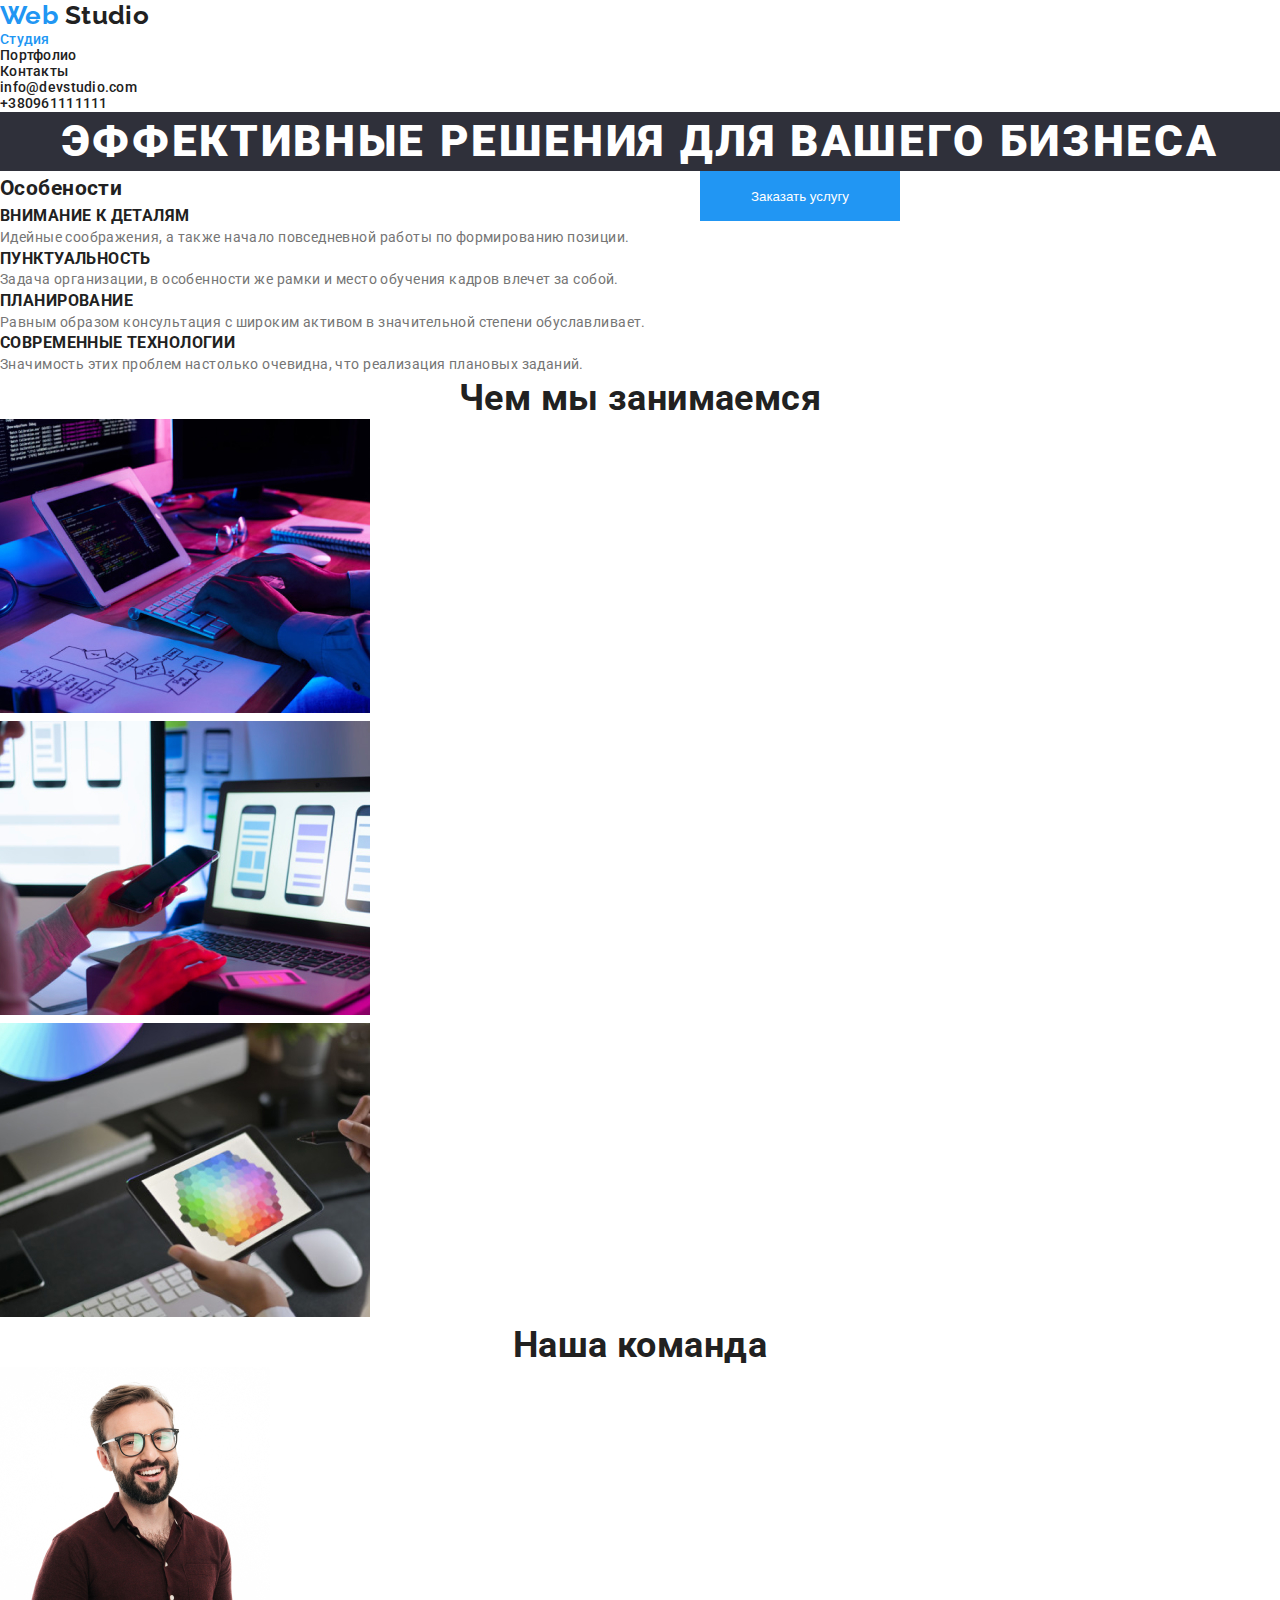
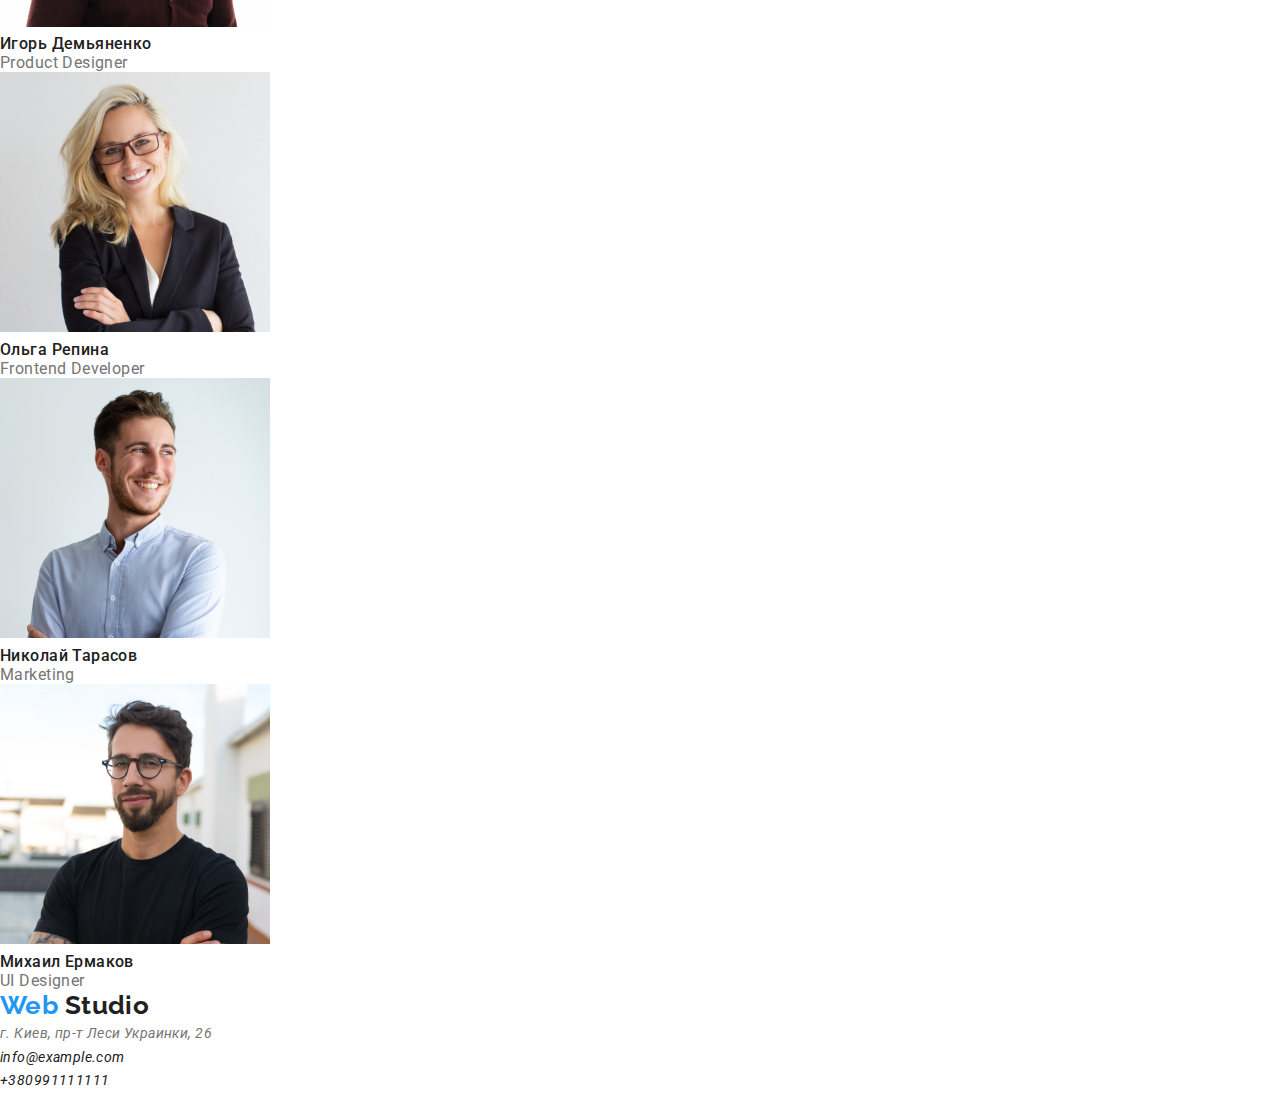
==== commit a4ac3bbd: "change footer" ====
--- a/index.html
+++ b/index.html
@@ -118,11 +118,15 @@
       <a href="./index.html" class="logo">Web <span class="logo-studio">Studio</span></a>
       <address>
         <ul>
-          <li class="address">г. Киев, пр-т Леси Украинки, 26</li>
-          <li class="auth-nav">
+          <li>
+            <p class="address">г. Киев, пр-т Леси Украинки, 26</p>
+          </li>
+          <li>
             <a href="mailto:info@example.com" class="contacts">info@example.com</a>
           </li>
-          <li class="auth-nav"><a href="tel:+38099111111" class="contacts">+380991111111</a></li>
+          <li>
+            <a href="tel:+38099111111" class="contacts">+380991111111</a>
+          </li>
         </ul>
       </address>
     </footer>
--- a/css/styles.css
+++ b/css/styles.css
@@ -10,6 +10,7 @@
 /* Satting */
 :root{
     --primery-text-color: rgba(117, 117, 117, 1);
+    --bgc-hero-footer: rgba(47, 48, 58, 1);
     --title-text-color: rgba(33, 33, 33, 1);
     --accent-color: rgba(33, 150, 243, 1);
     --footer-contact-color: rgba(255, 255, 255, 0.6);
@@ -37,11 +38,13 @@
 
 
 body {
-    background-repeat: var(--page-color);
+    background-color: var(--page-color);
     color: var(--primery-text-color);
     font-family: Roboto,sans-serif;
     font-size: 14px;
+    font-weight: 400;
     letter-spacing: 0.03em;
+    line-height: 1.7;
 }
 /* --------------------------------------------------  */
 /* Header */
@@ -127,9 +130,6 @@
     line-height: 1.14;
     text-transform: uppercase;
 }
-.features-content{
-    line-height: 1.71;
-}
 /* WORK  */
 .work-title,
 .team-title{
@@ -147,22 +147,20 @@
     font-size: 16px;
     line-height: 1.19;
 }
-
-
 /* --------------------------------------------- */
   /* footer  */
-
-.address{
-    color: var(--hero-color);
-    font-size: 14px;
-    line-height: 1.71;
+.adress {
+    color: var(--page-color);
 }
-address li.auth-nav{
-    color: var(--footer-contact-color);
-    letter-spacing: 0.03em;
-    line-height: 1.71;
+.contacts{
+    color: var(--title-text-color);
+    font-weight: 400;
 }
 
+.contacts:hover,
+.contacts:focus {
+    color: var(--accent-color);
+}
 /* main-pertfolio  */
 .btn{
     background-color: var(--batton-portfolio);
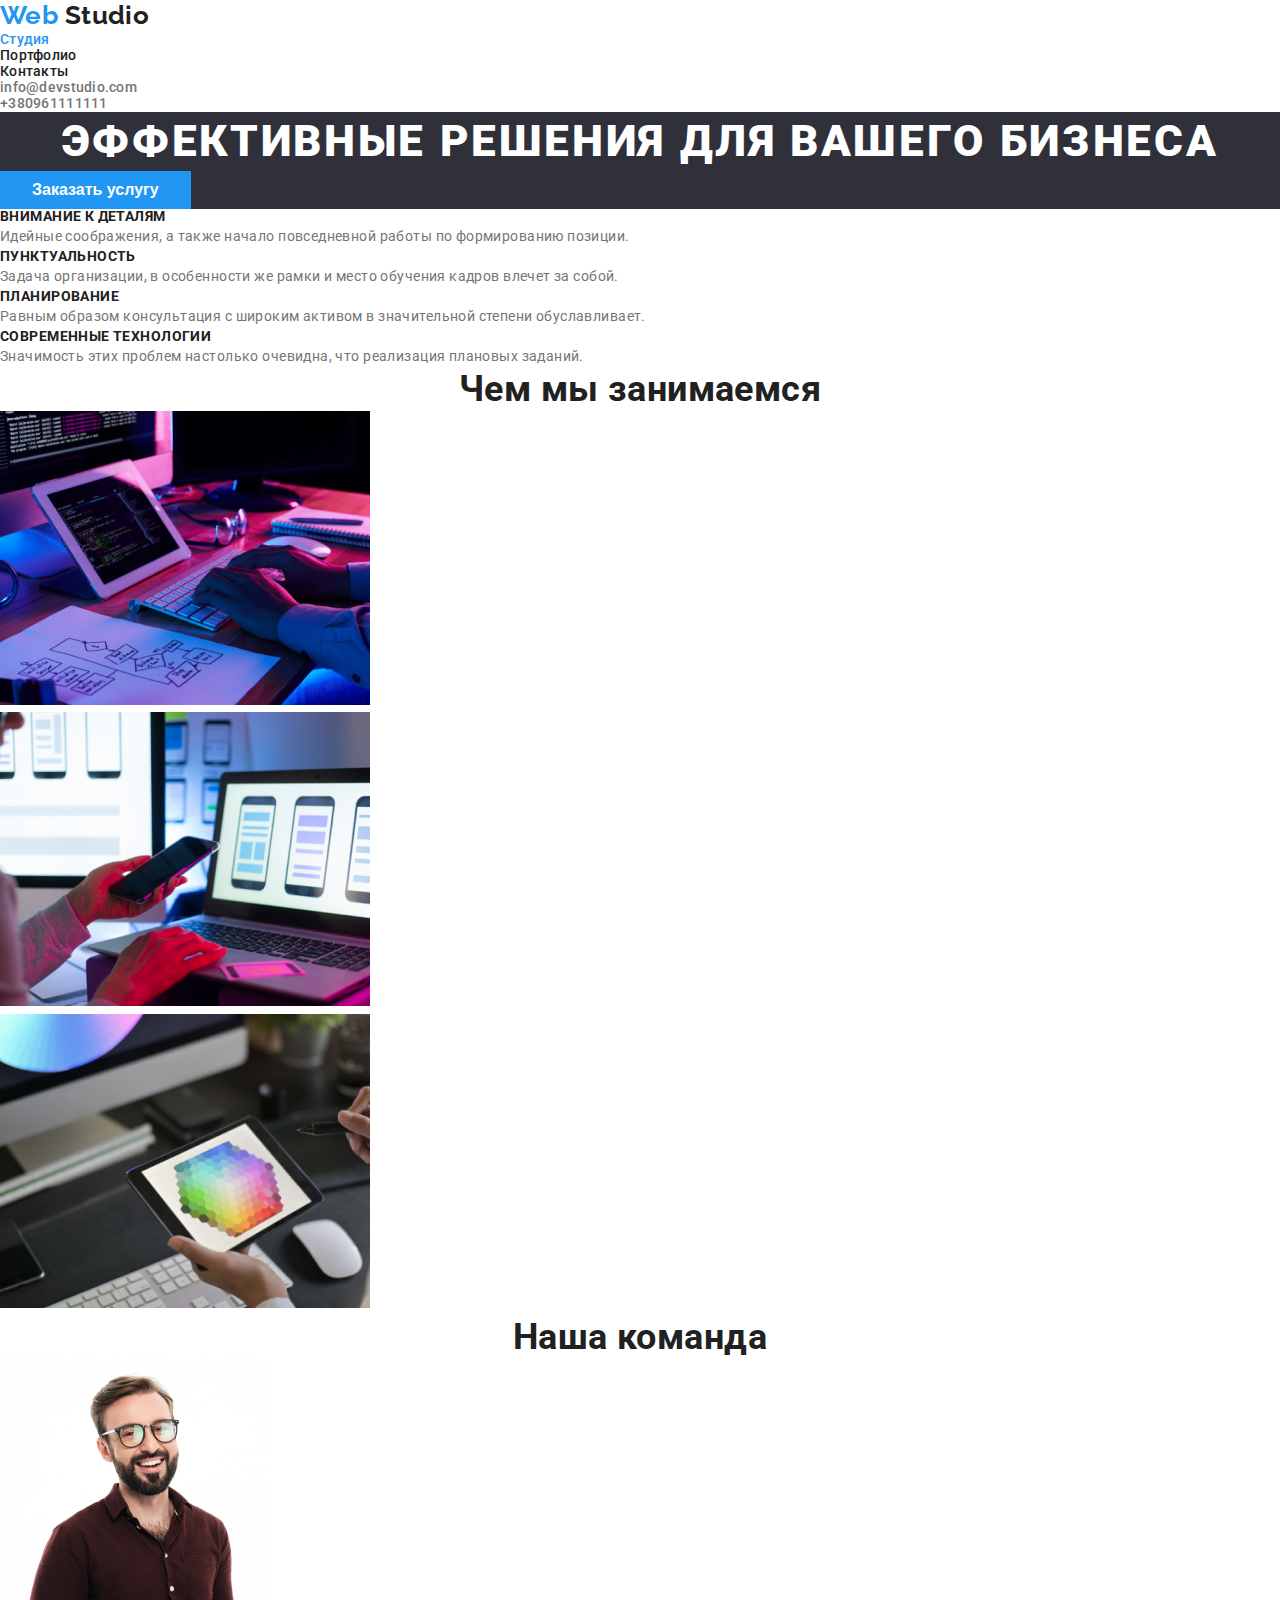
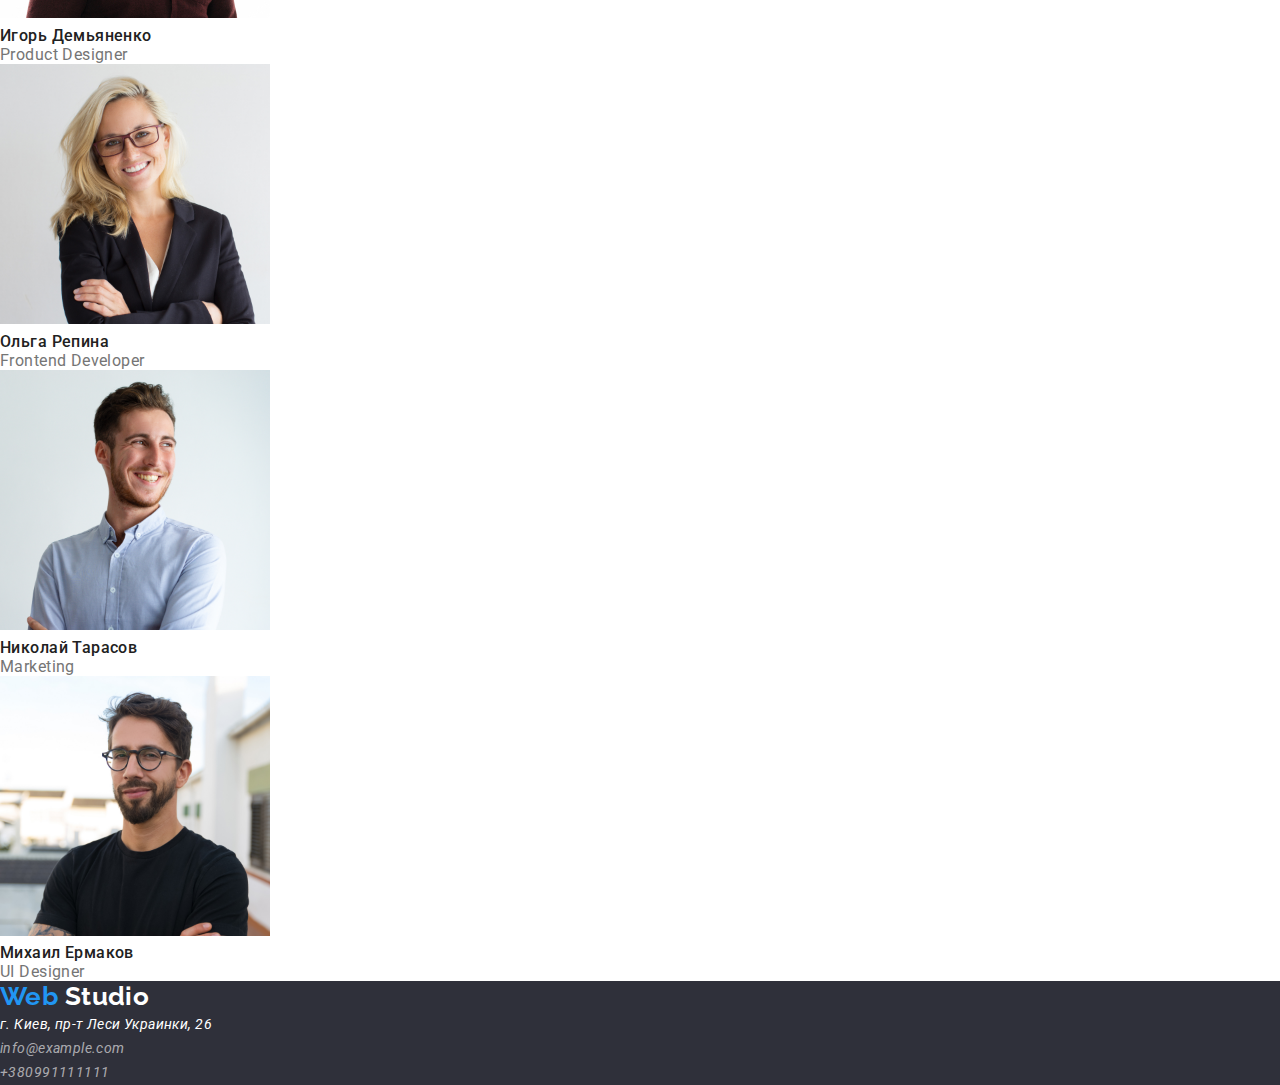
==== commit 35ec1629: "first bug fix in hw2" ====
--- a/index.html
+++ b/index.html
@@ -41,7 +41,7 @@
 
       <!-- Особенности -->
       <section class="features">
-        <h2>Особености</h2>
+        <h2 class="benefits">Преимущества</h2>
         <ul>
           <li>
             <h3 class="features-title">Внимание к деталям</h3>
@@ -114,9 +114,9 @@
     </main>
 
     <!-- Футер -->
-    <footer>
+    <footer class="footer">
       <a href="./index.html" class="logo">Web <span class="logo-studio">Studio</span></a>
-      <address>
+      <address >
         <ul>
           <li>
             <p class="address">г. Киев, пр-т Леси Украинки, 26</p>
--- a/css/styles.css
+++ b/css/styles.css
@@ -18,7 +18,6 @@
     --batton-portfolio: rgba(245, 244, 250, 1);
     --page-color: #ffffff;
 }
-
 * {
     padding: 0;
     margin: 0;
@@ -27,17 +26,16 @@
 
 :focus,:active{outline: none;}
 a:focus,a:active{outline: none;}
-a{text-decoration: none;}
+a{text-decoration:none;}
 
 nav,footer,header,aside{display: block;}
-html,body{
+
+ul li{list-style: none;}
+
+
+body {
     height: 100%;
     width: 100%;
-}
-ul li{list-style: none;}
-
-
-body {
     background-color: var(--page-color);
     color: var(--primery-text-color);
     font-family: Roboto,sans-serif;
@@ -83,7 +81,7 @@
     letter-spacing: 0.02em;
 }
 .auth-nav a{
-color: var(--title-text-color);
+color: var(--primery-text-color);
 letter-spacing: 0.02em;
 }
 
@@ -101,8 +99,10 @@
     color: var(--title-text-color);
 }
  /* hero  */
+ .hero{
+        background-color: var(--bgc-hero-footer);
+ }
 .hero-title{
-        background-color: #2F303A;
         color: var(--hero-color);
         font-weight: 900;
         font-size: 44px;
@@ -112,28 +112,37 @@
         text-transform: uppercase;
     }
 .button{
+    padding: 10px 32px;
+    margin: 0 auto;
     color: var(--hero-color);
     background-color: var(--accent-color);
-    position: absolute;
-    width: 200px;
-    height: 50px;
-    left: 700px;
-}
-/* Особености  */
+    font-size: 16px;
+    font-weight: 700;
+    cursor: pointer;
+}
+.button:hover,
+.button:focus{
+    background-color: var(--accent-colo);
+}
+
+/* Преимущества  */
+.benefits{
+    display: none;
+}
 .features-title,
 .work-title,
 .team-title{
     color: var(--title-text-color);
+    font-size: 14px;
+    font-weight: 700;
 }
 .features-title{
-    font-weight: 700;
     line-height: 1.14;
     text-transform: uppercase;
 }
 /* WORK  */
 .work-title,
 .team-title{
-    font-weight: 700;
     font-size: 36px;
     line-height: 1.17;
     text-align: center;
@@ -149,11 +158,17 @@
 }
 /* --------------------------------------------- */
   /* footer  */
-.adress {
-    color: var(--page-color);
+  .footer{
+      background: var(--bgc-hero-footer);
+  }
+  .footer .logo-studio{
+      color: var(--hero-color);
+  }
+.address {
+    color: var(--hero-color);
 }
 .contacts{
-    color: var(--title-text-color);
+    color: var(--footer-contact-color);
     font-weight: 400;
 }
 
@@ -163,12 +178,26 @@
 }
 /* main-pertfolio  */
 .btn{
+    font-size: 16px;
+    font-weight: 500;
+    line-height: 1.625;
     background-color: var(--batton-portfolio);
     color: var(--title-text-color);
+    cursor: pointer;
 }
 .btn:hover,
 .btn:focus {
+    background-color: var(--batton-portfolio);
+    color: var(--title-text-color);
+}
+
+.btn.current {
+    color: var(--page-color);
     background-color: var(--accent-color);
+}
+
+.portfolio{
+    display: none;
 }
 .portfolio-title{
     font-weight: 700;
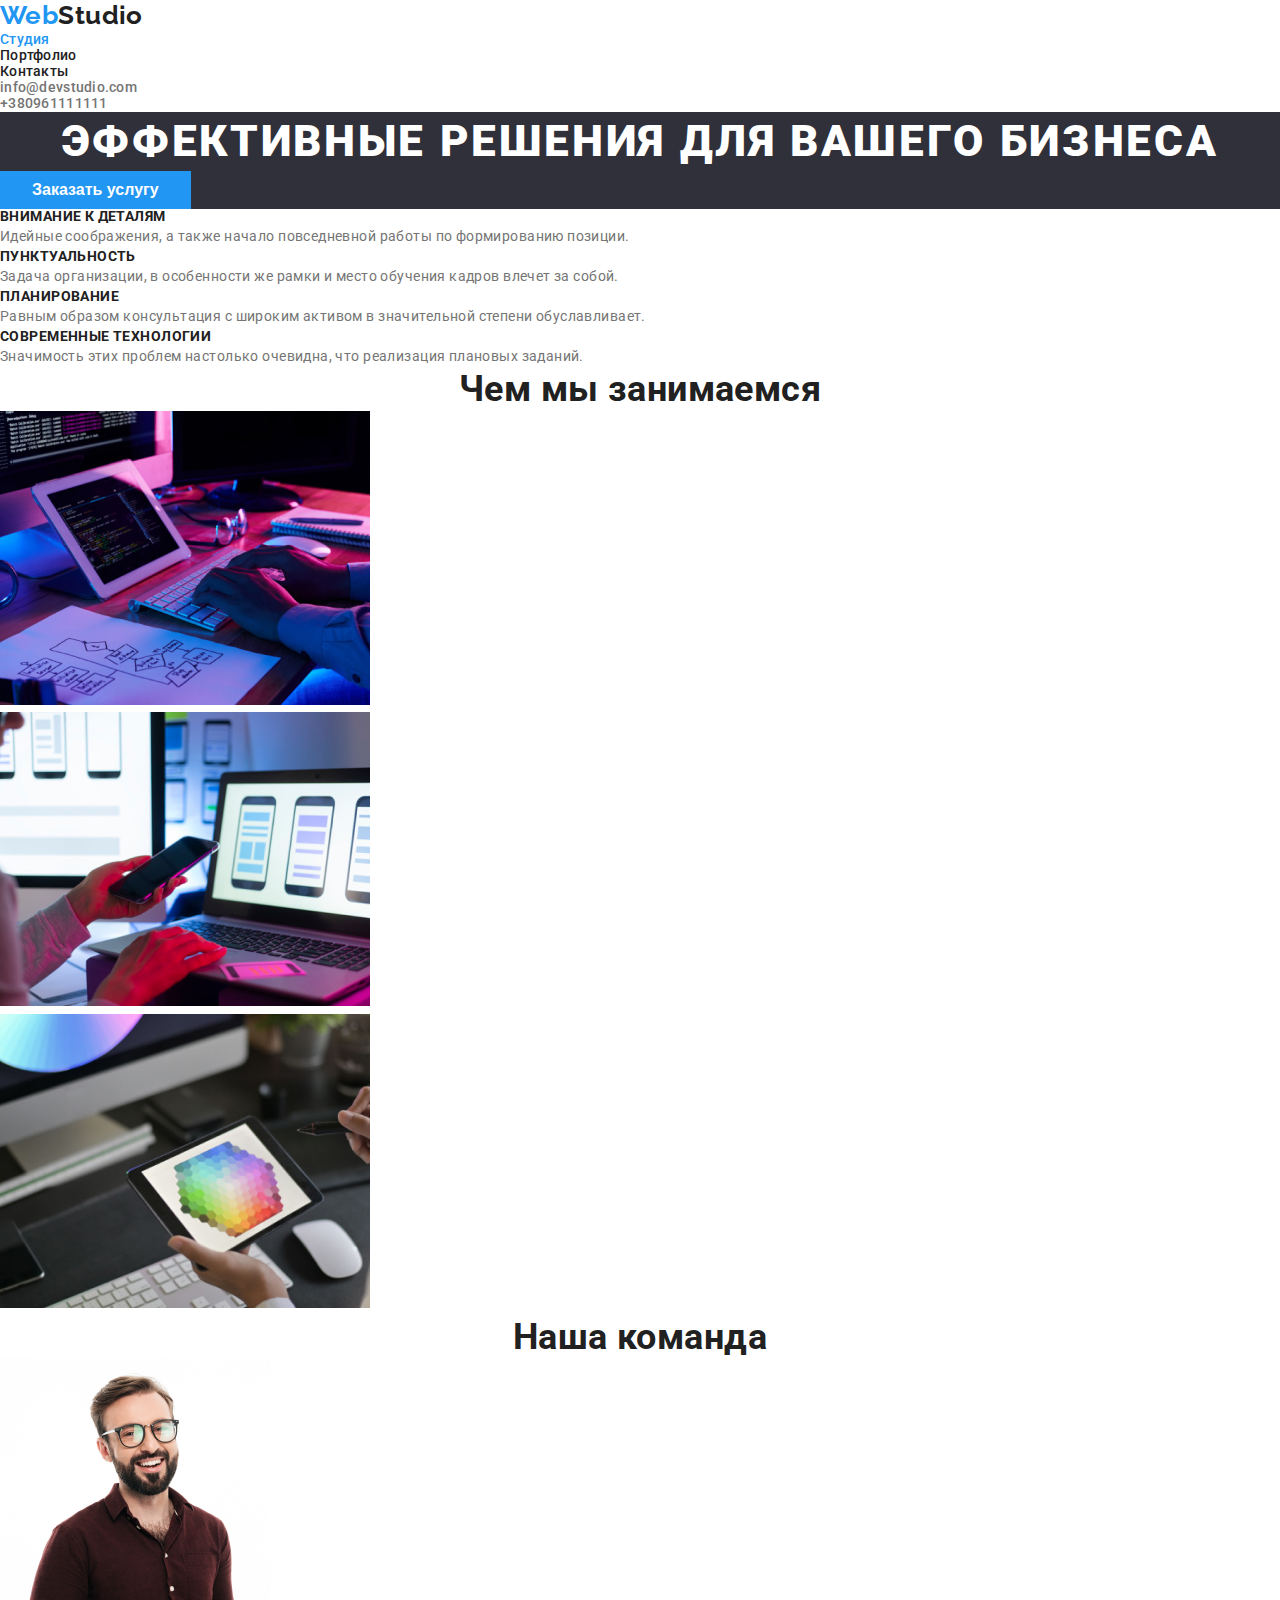
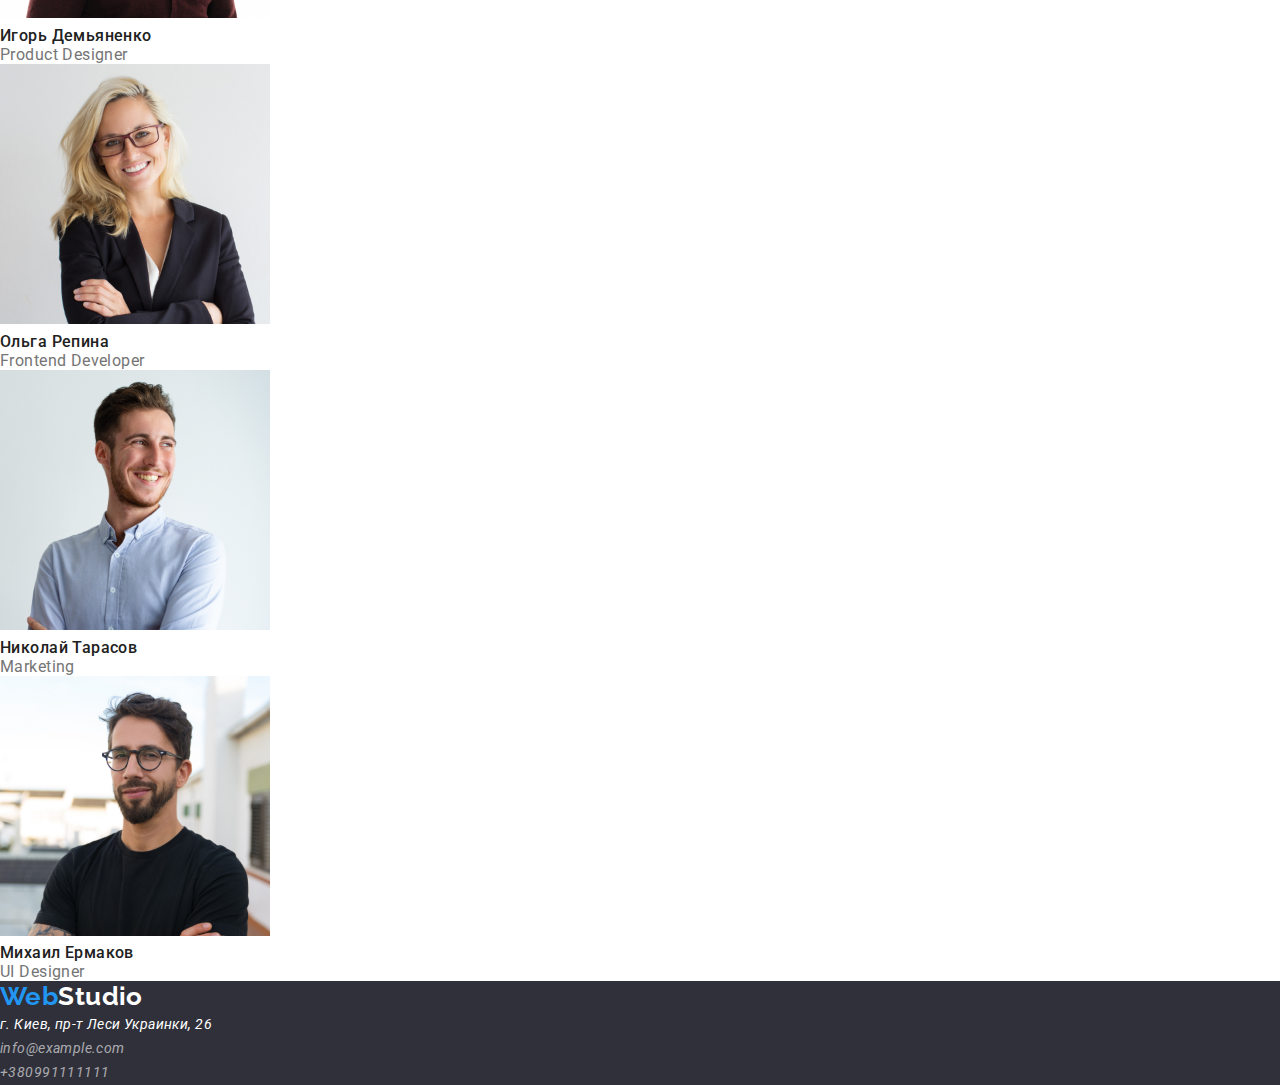
==== commit 7d803237: "Finished hw2" ====
--- a/index.html
+++ b/index.html
@@ -17,7 +17,7 @@
     <!-- Шапка страницы  -->
     <header>
       <nav>
-        <a href="./index.html" class="logo">Web <span class="logo-studio">Studio</span></a>
+        <a href="./index.html" class="logo">Web<span class="logo-studio">Studio</span></a>
         <ul class="site-nav">
           <li><a href="./index.html" class="link current">Студия</a></li>
           <li><a href="./portfolio.html" class="link">Портфолио</a></li>
@@ -115,8 +115,8 @@
 
     <!-- Футер -->
     <footer class="footer">
-      <a href="./index.html" class="logo">Web <span class="logo-studio">Studio</span></a>
-      <address >
+      <a href="./index.html" class="logo">Web<span class="logo-studio">Studio</span></a>
+      <address>
         <ul>
           <li>
             <p class="address">г. Киев, пр-т Леси Украинки, 26</p>
--- a/css/styles.css
+++ b/css/styles.css
@@ -53,6 +53,7 @@
     font-weight: 700;
     font-size: 26px;
     line-height: 1.2;
+
 }
 .logo-studio {
     color: var(--title-text-color);
@@ -122,7 +123,7 @@
 }
 .button:hover,
 .button:focus{
-    background-color: var(--accent-colo);
+    background-color: #188CE8;
 }
 
 /* Преимущества  */
@@ -187,8 +188,8 @@
 }
 .btn:hover,
 .btn:focus {
-    background-color: var(--batton-portfolio);
-    color: var(--title-text-color);
+    background-color: var(--accent-color);
+    color: var(--page-color);
 }
 
 .btn.current {
